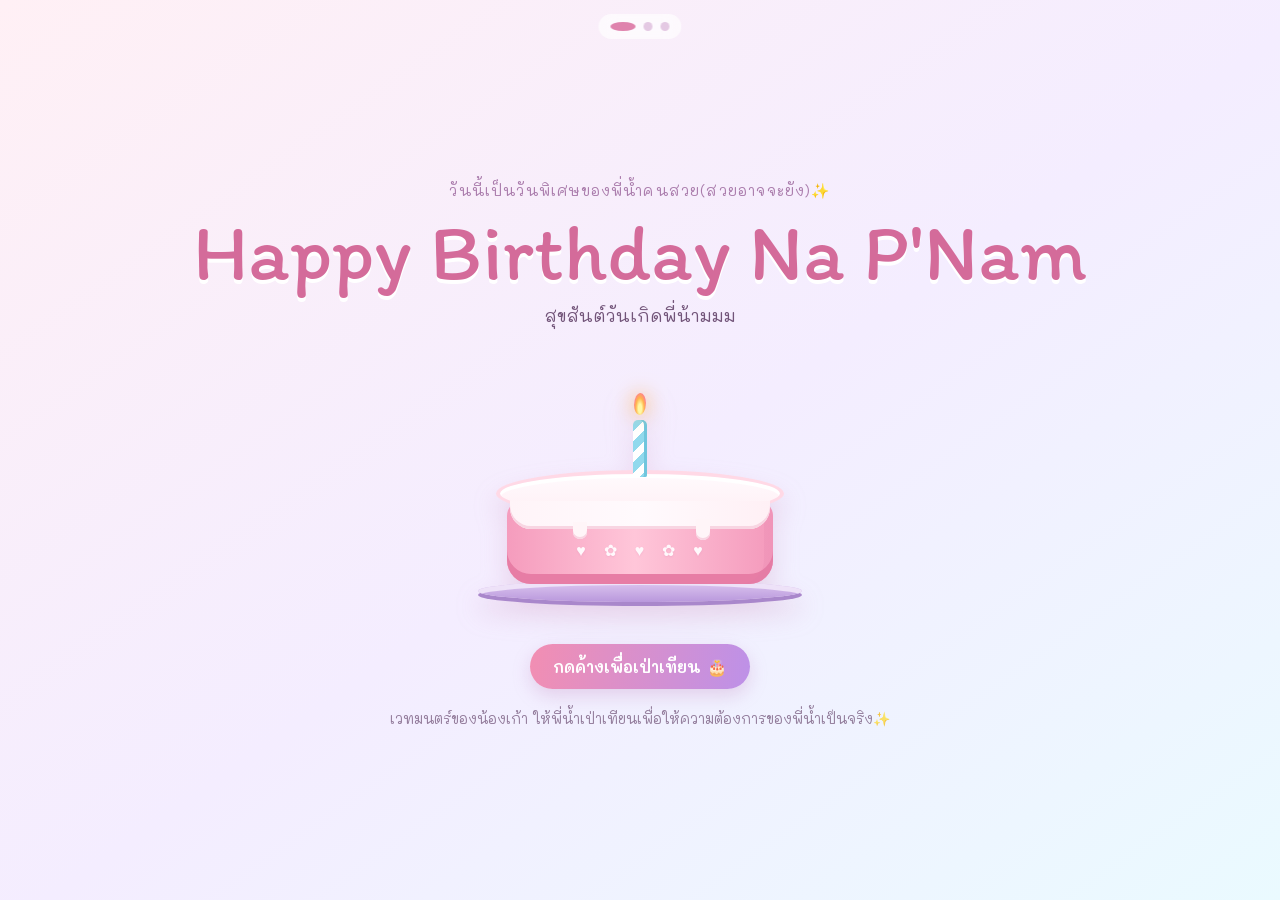
==== index.html @ 10e863b1 "Update versioning across HTML files for consistency; enhance CSS animations for envelope effect" ====
<!DOCTYPE html><html lang="th"><head><meta charset="UTF-8"><meta name="viewport" content="width=device-width, initial-scale=1"><meta name="theme-color" content="#ffe8f1"><title>สุขสันต์วันเกิดพี่น้ำ🐷</title><link rel="icon" type="image/png" href="favicon.png"><link rel="preconnect" href="https://fonts.googleapis.com"><link rel="preconnect" href="https://fonts.gstatic.com" crossorigin><link href="https://fonts.googleapis.com/css2?family=Itim&family=Mali:wght@400;500;600&display=swap" rel="stylesheet"><link rel="stylesheet" href="style.css?v=17"></head><body><div class="sky" id="sky" aria-hidden="true"></div><canvas id="confetti" aria-hidden="true"></canvas><nav class="progress" aria-label="ความคืบหน้า"><a class="dot active" href="index.html" aria-label="ไปฉากที่ 1"></a><a class="dot " href="gifts.html" aria-label="ไปฉากที่ 2"></a><a class="dot " href="letter.html" aria-label="ไปฉากที่ 3"></a></nav><main><section class="scene" id="scene1">
      <div class="scene-inner">
        <p class="eyebrow">วันนี้เป็นวันพิเศษของพี่น้ำคนสวย(สวยอาจจะยัง)✨</p>
        <h1 id="birthday-title" aria-label="Happy Birthday พี่น้ำ"></h1>
        <p class="sub">สุขสันต์วันเกิดพี่น้ามมม</p>
        <div class="cake-wrap" aria-label="เค้กวันเกิดมีเทียนหนึ่งเล่ม" role="img">
          <div class="cake-plate"></div><div class="cake-bottom"></div><div class="cake-top"></div><div class="icing"></div>
          <div class="candle" id="candle"><span class="flame"></span><span class="smoke"></span></div>
        </div>
        <div class="actions"><button class="btn" id="blowBtn" aria-label="กดค้างเพื่อเป่าเทียน">กดค้างเพื่อเป่าเทียน 🎂</button></div><p class="footer-note">เวทมนตร์ของน้องเก้า ให้พี่น้ำเป่าเทียนเพื่อให้ความต้องการของพี่น้ำเป็นจริง✨</p><div class="page-nav"><a class="btn hidden" id="toGifts" href="gifts.html">ไปดูของขวัญของน้องเก้าที่ให้พี่น้ำ🎁</a></div>
      </div>
    </section></main><script src="app.js?v=15" defer></script></body></html>
---- style.css ----
:root{--pink:#ff8eb5;--deep:#bb68b4;--purple:#a78bfa;--blue:#8dd7ef;--ink:#725479;--cream:#fffaf5}
    *{box-sizing:border-box}
    html{scroll-behavior:smooth}
    body{margin:0;color:var(--ink);font-family:'Mali',sans-serif;background:linear-gradient(145deg,#fff0f5,#f4edff 52%,#eafaff);overflow-x:hidden}
    button{font:inherit;color:inherit;cursor:pointer}
    .sky{position:fixed;inset:0;overflow:hidden;pointer-events:none;z-index:0}
    .balloon{position:absolute;bottom:-130px;width:42px;height:54px;border-radius:50% 50% 46% 46%;opacity:.43;animation:rise linear infinite;filter:saturate(.9)}
    .balloon:before{content:'';position:absolute;left:18px;bottom:-35px;width:1px;height:37px;background:#bd9bb8}
    .balloon:after{content:'';position:absolute;left:17px;bottom:-3px;border:4px solid transparent;border-top-color:inherit}
    @keyframes rise{to{transform:translateY(-120vh) translateX(25px) rotate(9deg)}}
    .scene{position:relative;z-index:1;min-height:100svh;padding:42px 18px 78px;display:grid;place-items:center;scroll-margin-top:0}
    .scene-inner{width:min(100%,900px);text-align:center}
    .eyebrow{font-size:.92rem;letter-spacing:.08em;color:#aa7cac;margin:0 0 8px}
    h1,h2,p{margin-top:0}
    h1{font:clamp(2.6rem,8vw,5rem) 'Itim',cursive;color:#d46b9a;margin:0 0 8px;text-shadow:0 4px 0 #fff;line-height:1.1}
    h2{font:clamp(2rem,6vw,3rem) 'Itim',cursive;color:#c36ca2;margin:0 0 10px}
    .sub{font-size:1.08rem;margin:0 auto 24px}
    .letter-pop{display:inline-block;opacity:0;transform:translateY(20px) scale(.8);animation:pop .55s cubic-bezier(.2,.8,.3,1.4) forwards}
    @keyframes pop{to{opacity:1;transform:translateY(0) scale(1)}}
    .cake-wrap{position:relative;width:min(84vw,360px);height:270px;margin:10px auto 24px;filter:drop-shadow(0 14px 12px #cc8bb344)}
    .cake-plate{position:absolute;bottom:18px;left:4%;width:92%;height:24px;background:#c8a7e6;border-radius:50%;box-shadow:inset 0 5px #e5d4f5}
    .cake-bottom{position:absolute;bottom:36px;left:13%;width:74%;height:90px;border-radius:18px 18px 28px 28px;background:linear-gradient(90deg,#f9a9c8,#ffcfdd 48%,#f89abd);border-bottom:12px solid #e980ab}
    .cake-bottom:before{content:'♥  ✿  ♥  ✿  ♥';position:absolute;inset:37px 0 auto;color:#fff8fc;font-size:20px;letter-spacing:8px}
    .cake-top{position:absolute;bottom:116px;left:10%;width:80%;height:53px;border-radius:50%;background:#fff2f6;border:5px solid #ffd9e6;z-index:1}
    .icing{position:absolute;bottom:91px;left:15%;width:70%;height:33px;background:#fff2f6;border-radius:0 0 24px 24px;z-index:2}
    .icing:before,.icing:after{content:'';position:absolute;top:13px;width:17px;height:22px;background:#fff2f6;border-radius:0 0 12px 12px}
    .icing:before{left:24%}.icing:after{right:21%;height:30px;top:9px}
    .candle{position:absolute;z-index:3;bottom:160px;left:calc(50% - 8px);width:16px;height:66px;border-radius:6px 6px 2px 2px;background:repeating-linear-gradient(135deg,#91d9ed 0 8px,#fff 8px 15px);box-shadow:inset -3px 0 #70c6dd}
    .flame{position:absolute;left:1px;top:-29px;width:14px;height:24px;background:radial-gradient(ellipse at 50% 70%,#fff8a4 0 20%,#ffb64d 48%,#ff7995 80%);border-radius:55% 45% 55% 45%;transform-origin:50% 100%;animation:flicker .7s ease-in-out infinite alternate;box-shadow:0 0 20px #ffbd67}
    @keyframes flicker{to{transform:rotate(8deg) scale(.88);border-radius:45% 55% 45% 60%}}
    .candle.out .flame{display:none}
    .smoke{display:none;position:absolute;left:4px;top:-38px;width:12px;height:22px;border:2px solid #c5b8cf;border-bottom:0;border-left-color:transparent;border-radius:50%;animation:smoke 1.2s ease-out infinite;opacity:0}
    .candle.out .smoke{display:block}
    @keyframes smoke{20%{opacity:.7}to{transform:translate(10px,-28px) scale(1.7);opacity:0}}
    .actions{display:flex;justify-content:center;gap:12px;flex-wrap:wrap}
    .btn{display:inline-block;text-decoration:none;border:0;border-radius:999px;padding:12px 23px;background:linear-gradient(100deg,#f28eb2,#bd91e8);color:white;font-weight:600;box-shadow:0 7px 18px #bc79b344;transition:transform .2s,box-shadow .2s}
    .btn:hover{transform:translateY(-3px);box-shadow:0 10px 22px #bc79b355}.btn:active{transform:scale(.97)}
    .btn.secondary{background:#fff;color:#b76caa;border:2px solid #f3c5dd;box-shadow:none}
    .hidden{display:none!important}
    .progress{position:fixed;z-index:5;top:14px;left:50%;transform:translateX(-50%);display:flex;gap:8px;padding:8px 12px;border-radius:99px;background:#ffffffa6;backdrop-filter:blur(8px)}
    .dot{width:9px;height:9px;border-radius:50%;background:#e4c9e3;transition:.3s}.dot.active{width:25px;background:#df83ad}
    .gift-row{display:flex;justify-content:center;align-items:flex-start;gap:clamp(10px,3vw,26px);margin:32px auto 28px}
    .gift{position:relative;width:clamp(88px,24vw,150px);height:145px;border:0;background:transparent;perspective:500px;transition:transform .2s;filter:drop-shadow(0 9px 8px #aa72a733)}
    .gift:hover{transform:translateY(-6px)}
    .gift-box{position:absolute;bottom:5px;left:4%;width:92%;height:94px;border-radius:8px 8px 13px 13px;background:var(--gift,#f6a2c1);box-shadow:inset -8px 0 #0000000b}
    .gift-box:before{content:'';position:absolute;left:42%;top:0;width:16%;height:100%;background:#fff6d7aa}
    .gift-lid{position:absolute;z-index:2;bottom:88px;left:0;width:100%;height:28px;border-radius:7px;background:var(--lid,#ec82ab);transition:transform .6s cubic-bezier(.2,.8,.2,1);transform-origin:12% 100%}
    .bow{position:absolute;z-index:3;bottom:108px;left:50%;transform:translateX(-50%);font-size:28px;animation:bob 1.8s ease-in-out infinite}
    @keyframes bob{50%{transform:translate(-50%,-5px) rotate(5deg)}}
    .gift:nth-child(2){--gift:#b9a3ef;--lid:#a58ae2}.gift:nth-child(3){--gift:#91d5e9;--lid:#71c5df}
    .gift.opened .gift-lid{transform:translate(-14px,-48px) rotate(-24deg)}
    .gift.opened .bow{opacity:0;animation:none}
    .gift.shake{animation:shake .45s ease-in-out}
    @keyframes shake{25%{transform:rotate(-8deg)}50%{transform:rotate(8deg)}75%{transform:rotate(-5deg)}}
.wish{position:relative;isolation:isolate;overflow:hidden;max-width:660px;margin:-4px auto 0;padding:20px 28px 22px;border:1px solid transparent;border-radius:23px;background:linear-gradient(145deg,#fffdfdf2,#fff8fcf2) padding-box,linear-gradient(120deg,#ffc0d8,#d0b1f3 48%,#a9e3ee 78%,#ffbfd9) border-box;box-shadow:0 12px 30px #bd86b82b,inset 0 1px #fff;opacity:0;transform:translateY(10px) scale(.94);transition:opacity .65s ease,transform .65s cubic-bezier(.2,.8,.2,1);font-size:1.05rem}
.wish:before,.wish:after{position:absolute;z-index:-1;pointer-events:none;font-family:'Itim',cursive;line-height:1}
.wish:before{content:'✧';right:15px;top:7px;font-size:28px;color:#b899e8;opacity:.72}
.wish:after{content:'♡';left:13px;bottom:3px;font-size:27px;color:#ee9fc4;opacity:.65}
    .wish.show{opacity:1;transform:translateY(0) scale(1)}
.wish-label{display:inline-flex;align-items:center;gap:7px;margin:0 auto 9px;padding:4px 13px;border:1px solid #f3d6e7;border-radius:999px;background:linear-gradient(110deg,#fff0f6,#f5f0ff);color:#a577b0;font-size:.82rem;font-weight:600;letter-spacing:.03em}
.wish-message{margin:0 auto;color:#725479;font-size:clamp(1rem,2.8vw,1.13rem);line-height:1.85;font-weight:500;text-wrap:pretty}
    .wish-spark{position:absolute;pointer-events:none;animation:burst 1s ease-out forwards;font-size:20px}
    @keyframes burst{to{transform:translate(var(--x),var(--y)) scale(.2) rotate(150deg);opacity:0}}
    .envelope-area{height:340px;position:relative;margin:8px auto 18px;width:min(90vw,420px);perspective:900px}
    .envelope{position:absolute;left:5%;bottom:28px;width:90%;height:210px;border-radius:8px 8px 18px 18px;background:#f7b3d0;box-shadow:0 15px 25px #bb7aaa33;cursor:pointer}
    .env-back{position:absolute;inset:0;border-radius:inherit;background:#f4a4c5}
    .paper{position:absolute;z-index:2;left:8%;bottom:15px;width:84%;height:235px;padding:23px 18px 16px;background:#fffdf8;border-radius:8px;box-shadow:0 3px 10px #96699a22;transition:transform 1s cubic-bezier(.2,.8,.2,1),height 1s;overflow:auto;text-align:left}
    .paper.open{height:300px;transform:translateY(-90px)}
    .paper-label{text-align:center;font:1.2rem 'Itim',cursive;color:#d87ca6;margin-bottom:10px}
    #typed{font-size:clamp(.85rem,3.1vw,1rem);line-height:1.85;white-space:pre-line;min-height:116px}
    .signature{text-align:right;color:#c4689b;font:1.35rem 'Itim',cursive;opacity:0;transition:opacity .7s;margin:5px 4px 0}
    .signature.show{opacity:1}
    .env-front{position:absolute;z-index:3;inset:0;background:#f8c2d8;clip-path:polygon(0 0,50% 58%,100% 0,100% 100%,0 100%);border-radius:8px 8px 18px 18px}
    .env-flap{position:absolute;z-index:4;top:0;left:0;width:100%;height:58%;background:#eb94ba;clip-path:polygon(0 0,100% 0,50% 100%);transform-origin:top;transition:transform .8s;backface-visibility:hidden}
    .seal{position:absolute;z-index:5;left:calc(50% - 25px);top:47%;width:50px;height:50px;display:grid;place-items:center;background:#d875a4;color:#fff;border-radius:50%;font-size:25px;box-shadow:0 4px 8px #934c7933;transition:opacity .3s}
    .envelope.open .env-flap{transform:rotateX(180deg);z-index:1}.envelope.open .seal{opacity:0}.envelope.open .paper{transform:translateY(-90px);height:300px}
    .float-heart{position:fixed;z-index:4;bottom:-30px;pointer-events:none;animation:heartfloat 4.5s ease-out forwards}
    @keyframes heartfloat{to{transform:translateY(-110vh) rotate(20deg);opacity:0}}
    #confetti{position:fixed;inset:0;width:100%;height:100%;pointer-events:none;z-index:8}
.sparkle{position:fixed;z-index:9;pointer-events:none;font-size:16px;animation:sparkleout .75s ease-out forwards}
@keyframes sparkleout{to{transform:translateY(-24px) scale(.2) rotate(80deg);opacity:0}}
.click-heart{position:fixed;z-index:19;pointer-events:none;left:var(--click-x);top:var(--click-y);font-size:var(--heart-size);line-height:1;filter:drop-shadow(0 2px 3px #c36ca255);animation:heart-burst .95s cubic-bezier(.16,.75,.35,1) forwards;will-change:transform,opacity}
@keyframes heart-burst{0%{opacity:0;transform:translate(-50%,-50%) scale(.15) rotate(0)}18%{opacity:1;transform:translate(-50%,-50%) scale(1.2) rotate(-8deg)}100%{opacity:0;transform:translate(calc(-50% + var(--heart-x)),calc(-50% + var(--heart-y))) scale(.55) rotate(var(--heart-rotate))}}
    .footer-note{font-size:.88rem;opacity:.75;margin-top:20px}
    @media(max-width:520px){.scene{padding:56px 16px 50px}.cake-wrap{height:240px;transform:scale(.9);margin:0 auto 12px}.gift{height:128px}.gift-box{height:82px}.gift-lid{bottom:77px}.bow{bottom:96px}.envelope-area{height:320px}.paper.open,.envelope.open .paper{height:275px;transform:translateY(-75px)}.env-front{clip-path:polygon(0 0,50% 53%,100% 0,100% 100%,0 100%)}.seal{top:43%}}
    @media(prefers-reduced-motion:reduce){*,*:before,*:after{scroll-behavior:auto!important;animation-duration:.01ms!important;animation-iteration-count:1!important;transition-duration:.01ms!important}}
  
/* หน้าทีละฉาก */ body{min-height:100svh;overflow:hidden}.scene{min-height:100svh;height:100svh;overflow:hidden;padding:48px 18px 24px}.page-nav{display:flex;justify-content:center;gap:12px;margin-top:14px}.page-nav a{text-decoration:none}.progress a{text-decoration:none;display:block}@media(max-height:720px){.scene{padding-top:42px;padding-bottom:8px}.cake-wrap{height:220px;transform:scale(.78);margin:-5px auto 0}.gift-row{margin:18px auto}.envelope-area{height:280px;transform:scale(.88);margin:-5px auto}.paper.open,.envelope.open .paper{height:245px;transform:translateY(-65px)}}

/* เค้กชั้นเดียวทรงนุ่ม ให้ครีมรับกับขอบเค้กและคงพาเลตต์เดิม */
.cake-wrap{filter:drop-shadow(0 13px 12px #cc8bb344)}
.cake-plate{left:5%;width:90%;height:22px;bottom:18px;background:linear-gradient(180deg,#dfc9f1,#b998dc);box-shadow:inset 0 5px #eee2f8,0 4px 0 #a987cb}
.cake-bottom{left:13%;width:74%;height:84px;bottom:36px;border:0;border-radius:16px 16px 24px 24px;background:linear-gradient(90deg,#f59cbd 0%,#ffc6d9 48%,#f49abc 100%);box-shadow:inset -9px 0 #dc79a32b,inset 0 -10px #e77da5}
.cake-bottom:before{content:'♥　✿　♥　✿　♥';position:absolute;inset:39px 0 auto;text-align:center;color:#fff9fc;font-size:16px;letter-spacing:1px;text-shadow:0 1px 2px #d879a933}
.cake-bottom:after{content:'';position:absolute;left:8%;right:8%;top:9px;height:7px;border-radius:50%;background:#ffdce8a8}
.cake-top{z-index:1;left:10%;width:80%;height:47px;bottom:103px;border:4px solid #ffd9e6;background:linear-gradient(180deg,#fffafd,#fff0f5);box-shadow:inset 0 4px #fff}
.icing{z-index:2;left:14%;width:72%;height:28px;bottom:91px;border-radius:0 0 21px 21px;background:linear-gradient(90deg,#fff4f8,#fffafd 50%,#fff0f5);box-shadow:inset 0 -3px #f8d5e2}
.icing:before,.icing:after{top:auto;bottom:-10px;width:14px;height:17px;background:#fff5f8;border-radius:0 0 10px 10px;box-shadow:inset 0 -2px #f8d5e2}
.icing:before{left:24%}.icing:after{right:23%;height:21px;bottom:-11px}
.candle{z-index:3;bottom:143px;height:57px;width:14px;left:calc(50% - 7px);border-radius:5px 5px 2px 2px;background:repeating-linear-gradient(135deg,#91d9ed 0 8px,#fff 8px 15px);box-shadow:inset -3px 0 #70c6dd}
.flame{left:1px;top:-27px;width:12px;height:22px}
@media(max-width:520px){.cake-bottom{height:80px}.cake-top{bottom:100px}.icing{bottom:88px}.candle{bottom:140px}}

/* เปลี่ยนหน้าด้วยการเลื่อนและจางอย่างนุ่มนวล */
.scene{animation:scene-enter .7s cubic-bezier(.2,.75,.25,1) both}
body.page-leaving .scene{animation:scene-leave .42s ease-in both}
body:after{content:"";position:fixed;inset:0;z-index:20;pointer-events:none;opacity:0;background:linear-gradient(145deg,#fff0f5,#f4edff 52%,#eafaff);transition:opacity .44s ease}
body.page-leaving:after{opacity:1}
@keyframes scene-enter{from{opacity:0;transform:translateY(18px) scale(.985);filter:blur(3px)}to{opacity:1;transform:translateY(0) scale(1);filter:blur(0)}}
@keyframes scene-leave{to{opacity:0;transform:translateY(-12px) scale(.99);filter:blur(2px)}}
@media(prefers-reduced-motion:reduce){.scene,body.page-leaving .scene{animation:none}}
/* ผู้ใช้ต้องการเอฟเฟกต์เปลี่ยนหน้า ให้การตั้งค่าลดการเคลื่อนไหวไม่ตัดเอฟเฟกต์นี้ */
@media(prefers-reduced-motion:reduce){
  .scene{animation:scene-enter .7s cubic-bezier(.2,.75,.25,1) both!important;animation-duration:.7s!important;animation-iteration-count:1!important}
  body.page-leaving .scene{animation:scene-leave .42s ease-in both!important;animation-duration:.42s!important;animation-iteration-count:1!important}
  body:after{transition:opacity .44s ease!important}
  .click-heart{animation-duration:.95s!important;animation-iteration-count:1!important}
}

/* ปุ่มเป่าเทียนมีจังหวะชวนกด แล้วส่งต่อเอฟเฟกต์หลังเป่า */
#blowBtn{position:relative;isolation:isolate;animation:blow-glow 2.2s ease-in-out infinite}
#blowBtn:after{content:"";position:absolute;z-index:-1;inset:-6px;border:2px solid #f4a3c7;border-radius:inherit;opacity:0;animation:blow-ring 2.2s ease-out infinite;pointer-events:none}
#blowBtn:hover{transform:translateY(-4px) scale(1.05);animation-play-state:paused}
#blowBtn:active{transform:scale(.96)}
#blowBtn.holding{animation:none;filter:saturate(1.15);box-shadow:0 0 24px #c990f0aa,0 0 38px #f39bc766}
#blowBtn.blowing{animation:magic-release 1.2s cubic-bezier(.2,.75,.25,1) forwards;pointer-events:none}
#blowBtn.hold-reset{animation:hold-reset .22s ease-out}
#blowBtn.blowing:after{animation:none;opacity:0}
#blowBtn:disabled{cursor:default}
#toGifts.next-arrive{animation:next-reveal .55s cubic-bezier(.2,.8,.25,1) both}
.candle.out .flame{display:block;animation:flame-extinguish .42s ease-out forwards}
.magic-layer{position:absolute;z-index:4;inset:-18px -12px;overflow:visible;border-radius:inherit;pointer-events:none}
.magic-layer:before{content:"";position:absolute;inset:-7px;border:2px solid #fff7ff;border-radius:inherit;box-shadow:0 0 15px #eab4f5;opacity:.5;animation:magic-halo .85s ease-in-out infinite alternate}
.magic-layer:after{content:"";position:absolute;inset:0;border-radius:inherit;background:linear-gradient(120deg,#ffe2f4ed,#f0c2f5ed 48%,#c4b4ffed 75%,#a7e8f3ed);clip-path:inset(calc(100% - var(--magic-progress,0%)) 0 0);transition:filter .2s;filter:drop-shadow(0 0 10px #e9a2f4)}
.magic-orb{position:absolute;z-index:1;width:9px;height:9px;left:var(--orb-x);top:var(--orb-y);border-radius:50%;background:#fff9ff;box-shadow:0 0 10px 3px #f5d8ff;animation:orb-drift 1.2s ease-in-out infinite alternate}
.magic-spark{position:absolute;z-index:3;left:var(--spark-x);bottom:var(--spark-y);font-size:var(--spark-size);line-height:1;filter:drop-shadow(0 0 5px #fff);animation:spark-rise var(--spark-time) cubic-bezier(.2,.65,.3,1) forwards}
@keyframes blow-glow{0%,100%{box-shadow:0 7px 18px #bc79b344}50%{box-shadow:0 8px 26px #ed89b977}}
@keyframes blow-ring{0%{transform:scale(.9);opacity:.65}75%,100%{transform:scale(1.16);opacity:0}}
@keyframes hold-reset{50%{transform:scale(.96)}100%{transform:scale(1)}}
@keyframes magic-release{0%{transform:scale(1);filter:none}24%{transform:scale(1.04);filter:brightness(1.35)}62%{transform:translateY(-14px) scale(1.12);opacity:.9;filter:brightness(1.5) drop-shadow(0 0 18px #e8a2f5)}100%{transform:translateY(-32px) scale(.72);opacity:0;filter:blur(8px)}}
@keyframes magic-halo{to{opacity:1;transform:scale(1.1)}}
@keyframes orb-drift{to{transform:translateY(-10px) scale(.7);opacity:.55}}
@keyframes spark-rise{0%{opacity:0;transform:translate(0,8px) scale(.3) rotate(0)}18%{opacity:1}100%{opacity:0;transform:translate(var(--spark-dx),var(--spark-dy)) scale(.4) rotate(var(--spark-rotate))}}
@keyframes flame-extinguish{0%{opacity:1;transform:scale(1) rotate(0)}35%{opacity:1;transform:scale(1.2,.65) rotate(-10deg)}100%{opacity:0;transform:translateY(-9px) scale(.1) rotate(18deg)}}
@keyframes next-reveal{from{opacity:0;transform:translateY(16px) scale(.94)}to{opacity:1;transform:translateY(0) scale(1)}}
@media(prefers-reduced-motion:reduce){#blowBtn{animation-duration:2.2s!important;animation-iteration-count:1!important}#blowBtn:after{animation-duration:2.2s!important;animation-iteration-count:1!important}#blowBtn.blowing{animation-duration:1.2s!important;animation-iteration-count:1!important}.magic-orb{animation-duration:1s!important;animation-iteration-count:infinite!important}.magic-spark{animation-duration:.85s!important;animation-iteration-count:1!important}.magic-layer:before{animation-duration:.85s!important;animation-iteration-count:infinite!important}.candle.out .flame{animation-duration:.42s!important;animation-iteration-count:1!important}#toGifts.next-arrive{animation-duration:.55s!important;animation-iteration-count:1!important}}

/* ขยับกล่องต่อเนื่องเฉพาะตอนชี้เมาส์ */
.gift{touch-action:manipulation}
.gift:not(.opened):hover{animation:gift-hover 1.15s ease-in-out infinite;filter:drop-shadow(0 13px 12px #bd81bf44)}
.gift:not(.opened).shake{animation:shake .45s ease-in-out}
@keyframes gift-hover{0%,100%{transform:translateY(-3px) rotate(-1deg)}50%{transform:translateY(-12px) rotate(1.5deg)}}
@media(prefers-reduced-motion:reduce){.gift:not(.opened):hover{animation-duration:1.15s!important;animation-iteration-count:infinite!important}}
/* เปิดกล่องและเผยคำอวยพรเป็นจังหวะต่อเนื่อง */
.gift:not(.opened).opening{animation:gift-open-lift .46s cubic-bezier(.2,.8,.25,1) both;z-index:4;filter:drop-shadow(0 14px 13px #bd81bf66)}
.gift:not(.opened).opening .gift-lid{animation:gift-lid-open .62s cubic-bezier(.18,.85,.28,1) .04s both}
.gift:not(.opened).opening .bow{animation:gift-bow-pop .48s cubic-bezier(.2,.8,.25,1) both}
.gift.opened{transform:translateY(-3px) scale(1.035)}
.gift.opened .gift-lid{transition:transform .25s ease-out}
.gift.opened .gift-box{animation:gift-box-settle .38s ease-out}
.wish.show{transition-delay:.04s}
@keyframes gift-open-lift{0%{transform:translateY(0) scale(1)}36%{transform:translateY(-12px) scale(1.09)}68%{transform:translateY(-8px) scale(1.06)}100%{transform:translateY(-3px) scale(1.035)}}
@keyframes gift-lid-open{0%{transform:translate(0,0) rotate(0)}42%{transform:translate(-5px,-28px) rotate(-12deg)}100%{transform:translate(-14px,-48px) rotate(-24deg)}}
@keyframes gift-bow-pop{0%{opacity:1;transform:translate(-50%,0) scale(1)}55%{opacity:1;transform:translate(-50%,-20px) scale(1.2) rotate(-12deg)}100%{opacity:0;transform:translate(-50%,-35px) scale(.8) rotate(18deg)}}
@keyframes gift-box-settle{0%{filter:brightness(1.15)}100%{filter:brightness(1)}}
@media(prefers-reduced-motion:reduce){
  .gift:not(.opened).opening{animation-duration:.46s!important;animation-iteration-count:1!important}
  .gift:not(.opened).opening .gift-lid{animation-duration:.62s!important;animation-delay:.04s!important;animation-iteration-count:1!important}
  .gift:not(.opened).opening .bow{animation-duration:.48s!important;animation-iteration-count:1!important}
  .wish{transition-duration:.65s!important}
  .wish-spark{animation-duration:1s!important;animation-iteration-count:1!important}
}

/* Keep the original envelope and paper layout; animate only the paper sliding out. */
.envelope.open .paper{--paper-slide-distance:-90px;animation:paper-slide-out 1.35s cubic-bezier(.2,.8,.25,1) .12s both}
@keyframes paper-slide-out{0%{transform:translateY(0)}18%{transform:translateY(10px)}100%{transform:translateY(var(--paper-slide-distance,-90px))}}
@media(max-width:520px){.envelope.open .paper{--paper-slide-distance:-75px}}
@media(max-height:720px){.envelope.open .paper{--paper-slide-distance:-65px}}
@media(prefers-reduced-motion:reduce){.envelope.open .paper{animation-duration:1.35s!important;animation-iteration-count:1!important}}
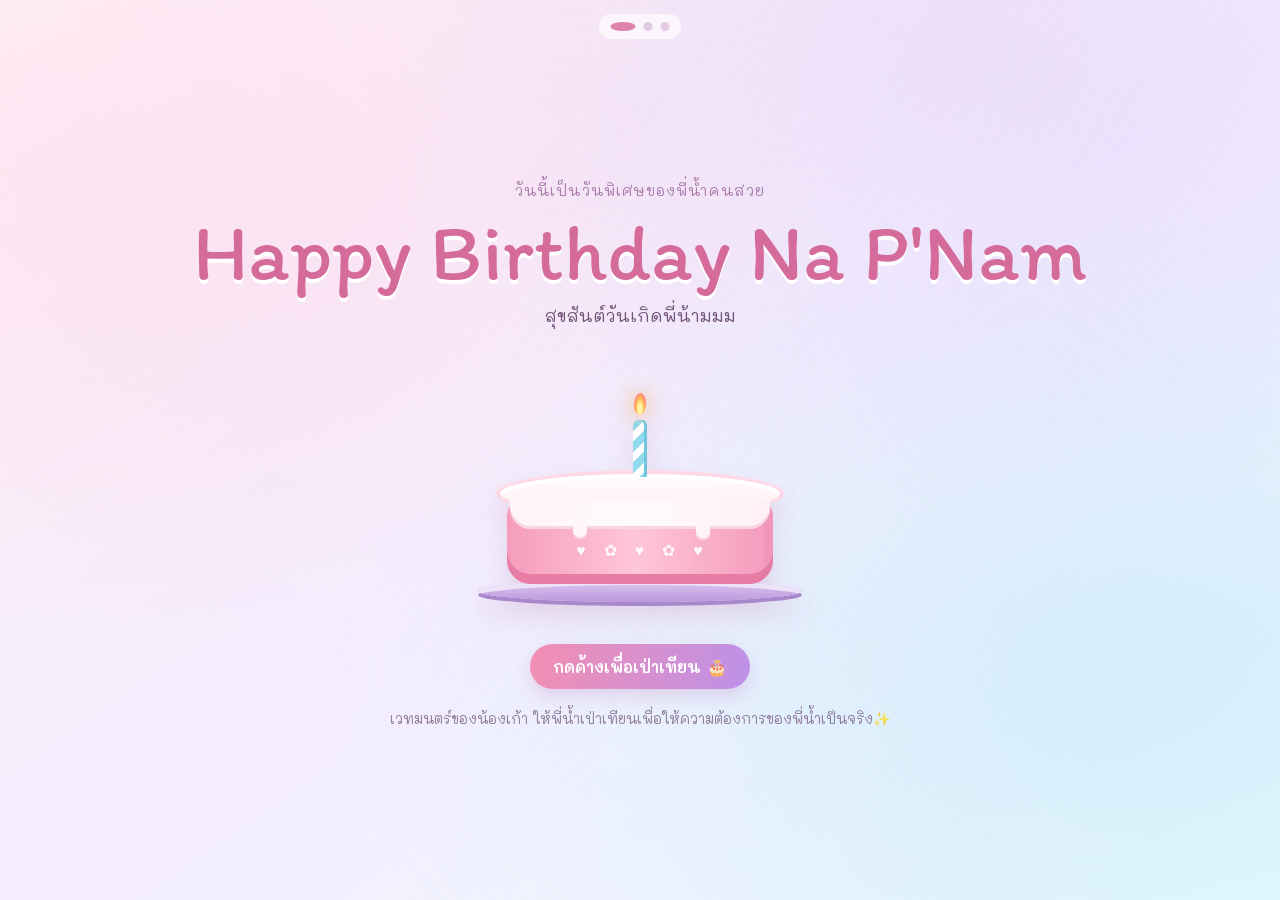
==== commit 78806bfc: "Add star animations and enhance sky effects; update versioning for consistency across HTML and CSS f" ====
--- a/index.html
+++ b/index.html
@@ -1,6 +1,6 @@
-<!DOCTYPE html><html lang="th"><head><meta charset="UTF-8"><meta name="viewport" content="width=device-width, initial-scale=1"><meta name="theme-color" content="#ffe8f1"><title>สุขสันต์วันเกิดพี่น้ำ🐷</title><link rel="icon" type="image/png" href="favicon.png"><link rel="preconnect" href="https://fonts.googleapis.com"><link rel="preconnect" href="https://fonts.gstatic.com" crossorigin><link href="https://fonts.googleapis.com/css2?family=Itim&family=Mali:wght@400;500;600&display=swap" rel="stylesheet"><link rel="stylesheet" href="style.css?v=17"></head><body><div class="sky" id="sky" aria-hidden="true"></div><canvas id="confetti" aria-hidden="true"></canvas><nav class="progress" aria-label="ความคืบหน้า"><a class="dot active" href="index.html" aria-label="ไปฉากที่ 1"></a><a class="dot " href="gifts.html" aria-label="ไปฉากที่ 2"></a><a class="dot " href="letter.html" aria-label="ไปฉากที่ 3"></a></nav><main><section class="scene" id="scene1">
+<!DOCTYPE html><html lang="th"><head><meta charset="UTF-8"><meta name="viewport" content="width=device-width, initial-scale=1"><meta name="theme-color" content="#ffe8f1"><title>สุขสันต์วันเกิดพี่น้ำ🐷</title><link rel="icon" type="image/png" href="favicon.png"><link rel="preconnect" href="https://fonts.googleapis.com"><link rel="preconnect" href="https://fonts.gstatic.com" crossorigin><link href="https://fonts.googleapis.com/css2?family=Itim&family=Mali:wght@400;500;600&display=swap" rel="stylesheet"><link rel="stylesheet" href="style.css?v=23"></head><body><div class="sky" id="sky" aria-hidden="true"></div><canvas id="confetti" aria-hidden="true"></canvas><nav class="progress" aria-label="ความคืบหน้า"><a class="dot active" href="index.html" aria-label="ไปฉากที่ 1"></a><a class="dot " href="gifts.html" aria-label="ไปฉากที่ 2"></a><a class="dot " href="letter.html" aria-label="ไปฉากที่ 3"></a></nav><main><section class="scene" id="scene1">
       <div class="scene-inner">
-        <p class="eyebrow">วันนี้เป็นวันพิเศษของพี่น้ำคนสวย(สวยอาจจะยัง)✨</p>
+        <p class="eyebrow">วันนี้เป็นวันพิเศษของพี่น้ำคนสวย</p>
         <h1 id="birthday-title" aria-label="Happy Birthday พี่น้ำ"></h1>
         <p class="sub">สุขสันต์วันเกิดพี่น้ามมม</p>
         <div class="cake-wrap" aria-label="เค้กวันเกิดมีเทียนหนึ่งเล่ม" role="img">
@@ -9,4 +9,4 @@
         </div>
         <div class="actions"><button class="btn" id="blowBtn" aria-label="กดค้างเพื่อเป่าเทียน">กดค้างเพื่อเป่าเทียน 🎂</button></div><p class="footer-note">เวทมนตร์ของน้องเก้า ให้พี่น้ำเป่าเทียนเพื่อให้ความต้องการของพี่น้ำเป็นจริง✨</p><div class="page-nav"><a class="btn hidden" id="toGifts" href="gifts.html">ไปดูของขวัญของน้องเก้าที่ให้พี่น้ำ🎁</a></div>
       </div>
-    </section></main><script src="app.js?v=15" defer></script></body></html>
+    </section></main><script src="app.js?v=19" defer></script></body></html>
--- a/style.css
+++ b/style.css
@@ -5,10 +5,16 @@
     body{margin:0;color:var(--ink);font-family:'Mali',sans-serif;background:linear-gradient(145deg,#fff0f5,#f4edff 52%,#eafaff);overflow-x:hidden}
     button{font:inherit;color:inherit;cursor:pointer}
     .sky{position:fixed;inset:0;overflow:hidden;pointer-events:none;z-index:0}
+    .sky:before{content:'';position:absolute;inset:-18%;background:radial-gradient(ellipse at 18% 28%,#ffbddb55 0,transparent 38%),radial-gradient(ellipse at 78% 68%,#9edff155 0,transparent 40%),radial-gradient(ellipse at 70% 18%,#c4a5f044 0,transparent 34%);filter:blur(28px);animation:aurora-drift 20s ease-in-out infinite alternate}
+    .sky:after{content:'';position:absolute;inset:0;background:linear-gradient(120deg,#fff8 0%,transparent 30%,#fff4 58%,transparent 80%);opacity:.45;animation:sky-sheen 12s ease-in-out infinite alternate}
     .balloon{position:absolute;bottom:-130px;width:42px;height:54px;border-radius:50% 50% 46% 46%;opacity:.43;animation:rise linear infinite;filter:saturate(.9)}
     .balloon:before{content:'';position:absolute;left:18px;bottom:-35px;width:1px;height:37px;background:#bd9bb8}
     .balloon:after{content:'';position:absolute;left:17px;bottom:-3px;border:4px solid transparent;border-top-color:inherit}
     @keyframes rise{to{transform:translateY(-120vh) translateX(25px) rotate(9deg)}}
+    .bg-star{position:absolute;z-index:1;left:var(--star-x);top:var(--star-y);color:var(--star-color);font:var(--star-size) 'Itim',cursive;line-height:1;text-shadow:0 0 10px #fff;opacity:0;animation:star-drift var(--star-duration) ease-in-out var(--star-delay) infinite alternate;will-change:transform,opacity}
+    @keyframes aurora-drift{0%{transform:translate(-2%,1%) scale(.96)}100%{transform:translate(3%,-2%) scale(1.08)}}
+    @keyframes sky-sheen{0%{opacity:.18;transform:translateX(-3%)}100%{opacity:.5;transform:translateX(3%)}}
+    @keyframes star-drift{0%{opacity:.3;transform:translate3d(0,5px,0) scale(.7) rotate(-12deg)}45%{opacity:.95}100%{opacity:.42;transform:translate3d(6px,-12px,0) scale(1.12) rotate(12deg)}}
     .scene{position:relative;z-index:1;min-height:100svh;padding:42px 18px 78px;display:grid;place-items:center;scroll-margin-top:0}
     .scene-inner{width:min(100%,900px);text-align:center}
     .eyebrow{font-size:.92rem;letter-spacing:.08em;color:#aa7cac;margin:0 0 8px}
@@ -152,6 +158,11 @@
 .gift:not(.opened).shake{animation:shake .45s ease-in-out}
 @keyframes gift-hover{0%,100%{transform:translateY(-3px) rotate(-1deg)}50%{transform:translateY(-12px) rotate(1.5deg)}}
 @media(prefers-reduced-motion:reduce){.gift:not(.opened):hover{animation-duration:1.15s!important;animation-iteration-count:infinite!important}}
+@media(prefers-reduced-motion:reduce){
+  .sky:before{animation:aurora-drift 20s ease-in-out infinite alternate!important}
+  .sky:after{animation:sky-sheen 12s ease-in-out infinite alternate!important}
+  .bg-star{animation-duration:var(--star-duration)!important;animation-iteration-count:infinite!important}
+}
 /* เปิดกล่องและเผยคำอวยพรเป็นจังหวะต่อเนื่อง */
 .gift:not(.opened).opening{animation:gift-open-lift .46s cubic-bezier(.2,.8,.25,1) both;z-index:4;filter:drop-shadow(0 14px 13px #bd81bf66)}
 .gift:not(.opened).opening .gift-lid{animation:gift-lid-open .62s cubic-bezier(.18,.85,.28,1) .04s both}
@@ -178,3 +189,25 @@
 @media(max-width:520px){.envelope.open .paper{--paper-slide-distance:-75px}}
 @media(max-height:720px){.envelope.open .paper{--paper-slide-distance:-65px}}
 @media(prefers-reduced-motion:reduce){.envelope.open .paper{animation-duration:1.35s!important;animation-iteration-count:1!important}}
+.envelope.open .paper{cursor:default}
+.envelope.open .paper.ready-to-expand{cursor:zoom-in}
+.letter-modal{position:fixed;width:min(760px,calc(100vw - 28px));max-width:760px;max-height:88svh;margin:auto;padding:55px 20px 20px;border:1px solid transparent;border-radius:27px;background:linear-gradient(135deg,#fff4f9,#f4efff 55%,#f0fbff) padding-box,linear-gradient(135deg,#ffc1d8,#c8a9f0 48%,#9cdeed 78%,#ffc1d8) border-box;box-shadow:0 28px 90px #63427166,0 0 35px #efc5ed55;overflow:visible}
+.letter-modal:before{content:"";position:absolute;inset:6px;border:1px solid #ffffffb8;border-radius:21px;pointer-events:none}
+.letter-modal::backdrop{background:#4c35657a;backdrop-filter:blur(5px)}
+.letter-modal[open]{animation:modal-appear .28s cubic-bezier(.2,.8,.25,1) both}
+.modal-heading{position:absolute;top:13px;left:50%;transform:translateX(-50%);display:flex;align-items:center;gap:10px;white-space:nowrap;color:#a875b2;font:1.05rem 'Itim',cursive;letter-spacing:.04em}
+.modal-heading span:first-child,.modal-heading span:last-child{color:#d88fb6;font-size:1.15rem;animation:heading-sparkle 1.6s ease-in-out infinite alternate}
+.modal-heading span:last-child{animation-delay:.8s}
+.letter-modal .paper.modal-paper{position:relative;left:auto;bottom:auto;z-index:auto;width:100%;height:auto;min-height:250px;max-height:calc(88svh - 100px);padding:clamp(26px,5vw,48px);overflow-y:auto;border:1px solid #f2dce9;border-radius:18px;background:linear-gradient(145deg,#fffefc,#fffaf6);box-shadow:0 12px 28px #96699a20,inset 0 0 0 5px #fff9;transform:none!important;animation:none!important;transition:none;text-align:left;cursor:auto}
+.letter-modal .paper.modal-paper:before,.letter-modal .paper.modal-paper:after{position:absolute;pointer-events:none;color:#e5a4c3;font:1.3rem 'Itim',cursive;opacity:.7}
+.letter-modal .paper.modal-paper:before{content:"♡";top:12px;right:17px}
+.letter-modal .paper.modal-paper:after{content:"✧";bottom:10px;left:16px;color:#b69adf}
+.letter-modal .paper-label{font-size:clamp(1.3rem,4vw,1.75rem);margin-bottom:22px;color:#cb78a4}
+.letter-modal .typed-copy{font-size:clamp(1.02rem,3vw,1.18rem);line-height:2.05;min-height:0;color:#68516f}
+.letter-modal .signature{font-size:1.55rem;margin:22px 4px 0;color:#bf6d9f}
+.modal-close{position:absolute;z-index:1;top:11px;right:13px;width:35px;height:35px;display:grid;place-items:center;border:1px solid #efcfe3;border-radius:50%;background:linear-gradient(135deg,#fff,#fff0f7);color:#a36eaa;font:1.5rem/1 'Mali',sans-serif;cursor:pointer;box-shadow:0 3px 10px #aa75a522;transition:transform .2s,background .2s,box-shadow .2s}
+.modal-close:hover{transform:rotate(90deg) scale(1.08);background:#fff3f8;box-shadow:0 5px 14px #aa75a544}
+@keyframes modal-appear{from{opacity:0;transform:translateY(14px) scale(.97)}to{opacity:1;transform:translateY(0) scale(1)}}
+@keyframes heading-sparkle{from{opacity:.5;transform:scale(.8)}to{opacity:1;transform:scale(1.15)}}
+@media(max-width:520px){.letter-modal{padding:48px 11px 11px;border-radius:22px}.letter-modal .paper.modal-paper{padding:28px 20px;max-height:calc(88svh - 88px)}}
+@media(prefers-reduced-motion:reduce){.letter-modal[open]{animation-duration:.28s!important;animation-iteration-count:1!important}}
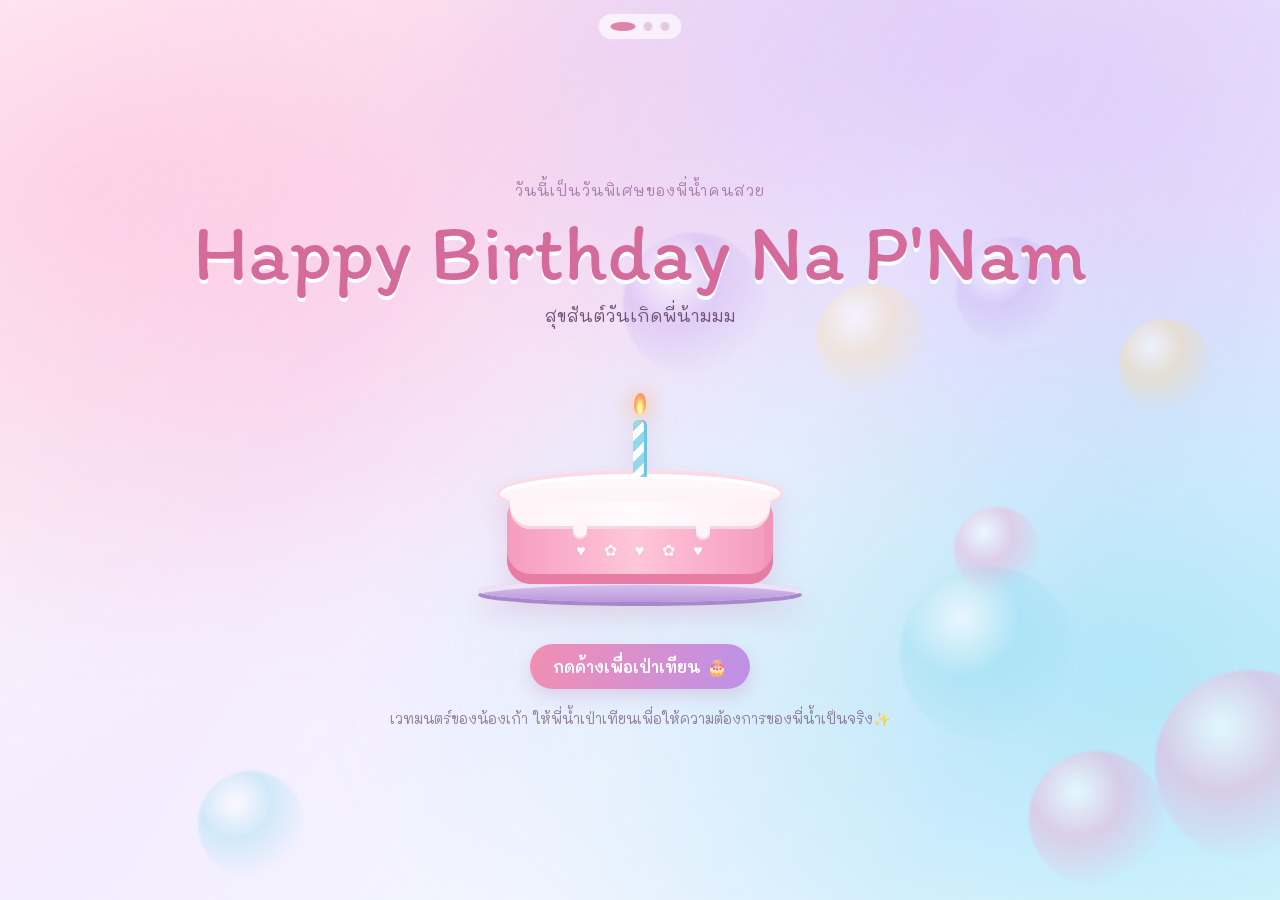
==== commit 44c1d72c: "Enhance sky effects with ambient orbs and improved star animations; update versioning for consistenc" ====
--- a/index.html
+++ b/index.html
@@ -1,4 +1,4 @@
-<!DOCTYPE html><html lang="th"><head><meta charset="UTF-8"><meta name="viewport" content="width=device-width, initial-scale=1"><meta name="theme-color" content="#ffe8f1"><title>สุขสันต์วันเกิดพี่น้ำ🐷</title><link rel="icon" type="image/png" href="favicon.png"><link rel="preconnect" href="https://fonts.googleapis.com"><link rel="preconnect" href="https://fonts.gstatic.com" crossorigin><link href="https://fonts.googleapis.com/css2?family=Itim&family=Mali:wght@400;500;600&display=swap" rel="stylesheet"><link rel="stylesheet" href="style.css?v=23"></head><body><div class="sky" id="sky" aria-hidden="true"></div><canvas id="confetti" aria-hidden="true"></canvas><nav class="progress" aria-label="ความคืบหน้า"><a class="dot active" href="index.html" aria-label="ไปฉากที่ 1"></a><a class="dot " href="gifts.html" aria-label="ไปฉากที่ 2"></a><a class="dot " href="letter.html" aria-label="ไปฉากที่ 3"></a></nav><main><section class="scene" id="scene1">
+<!DOCTYPE html><html lang="th"><head><meta charset="UTF-8"><meta name="viewport" content="width=device-width, initial-scale=1"><meta name="theme-color" content="#ffe8f1"><title>สุขสันต์วันเกิดพี่น้ำ🐷</title><link rel="icon" type="image/png" href="favicon.png"><link rel="preconnect" href="https://fonts.googleapis.com"><link rel="preconnect" href="https://fonts.gstatic.com" crossorigin><link href="https://fonts.googleapis.com/css2?family=Itim&family=Mali:wght@400;500;600&display=swap" rel="stylesheet"><link rel="stylesheet" href="style.css?v=25"></head><body><div class="sky" id="sky" aria-hidden="true"></div><canvas id="confetti" aria-hidden="true"></canvas><nav class="progress" aria-label="ความคืบหน้า"><a class="dot active" href="index.html" aria-label="ไปฉากที่ 1"></a><a class="dot " href="gifts.html" aria-label="ไปฉากที่ 2"></a><a class="dot " href="letter.html" aria-label="ไปฉากที่ 3"></a></nav><main><section class="scene" id="scene1">
       <div class="scene-inner">
         <p class="eyebrow">วันนี้เป็นวันพิเศษของพี่น้ำคนสวย</p>
         <h1 id="birthday-title" aria-label="Happy Birthday พี่น้ำ"></h1>
@@ -9,4 +9,4 @@
         </div>
         <div class="actions"><button class="btn" id="blowBtn" aria-label="กดค้างเพื่อเป่าเทียน">กดค้างเพื่อเป่าเทียน 🎂</button></div><p class="footer-note">เวทมนตร์ของน้องเก้า ให้พี่น้ำเป่าเทียนเพื่อให้ความต้องการของพี่น้ำเป็นจริง✨</p><div class="page-nav"><a class="btn hidden" id="toGifts" href="gifts.html">ไปดูของขวัญของน้องเก้าที่ให้พี่น้ำ🎁</a></div>
       </div>
-    </section></main><script src="app.js?v=19" defer></script></body></html>
+    </section></main><script src="app.js?v=21" defer></script></body></html>
--- a/style.css
+++ b/style.css
@@ -5,13 +5,15 @@
     body{margin:0;color:var(--ink);font-family:'Mali',sans-serif;background:linear-gradient(145deg,#fff0f5,#f4edff 52%,#eafaff);overflow-x:hidden}
     button{font:inherit;color:inherit;cursor:pointer}
     .sky{position:fixed;inset:0;overflow:hidden;pointer-events:none;z-index:0}
-    .sky:before{content:'';position:absolute;inset:-18%;background:radial-gradient(ellipse at 18% 28%,#ffbddb55 0,transparent 38%),radial-gradient(ellipse at 78% 68%,#9edff155 0,transparent 40%),radial-gradient(ellipse at 70% 18%,#c4a5f044 0,transparent 34%);filter:blur(28px);animation:aurora-drift 20s ease-in-out infinite alternate}
-    .sky:after{content:'';position:absolute;inset:0;background:linear-gradient(120deg,#fff8 0%,transparent 30%,#fff4 58%,transparent 80%);opacity:.45;animation:sky-sheen 12s ease-in-out infinite alternate}
-    .balloon{position:absolute;bottom:-130px;width:42px;height:54px;border-radius:50% 50% 46% 46%;opacity:.43;animation:rise linear infinite;filter:saturate(.9)}
+    .sky:before{content:'';position:absolute;inset:-18%;background:radial-gradient(ellipse at 18% 28%,#ff9acb88 0,transparent 38%),radial-gradient(ellipse at 78% 68%,#79d8f388 0,transparent 40%),radial-gradient(ellipse at 70% 18%,#ae83f377 0,transparent 34%);filter:blur(38px);animation:aurora-drift 13s ease-in-out infinite alternate}
+    .sky:after{content:'';position:absolute;inset:0;background:linear-gradient(120deg,#fff9 0%,transparent 30%,#fff7 58%,transparent 80%);opacity:.6;animation:sky-sheen 9s ease-in-out infinite alternate}
+    .ambient-orb{position:absolute;z-index:0;left:var(--orb-x);top:var(--orb-y);width:var(--orb-size);aspect-ratio:1;border-radius:50%;background:radial-gradient(circle at 35% 30%,#ffffffdd 0 3%,var(--orb-color) 35%,transparent 75%);filter:blur(1px);opacity:.62;animation:orb-float var(--orb-duration) ease-in-out var(--orb-delay) infinite alternate;will-change:transform}
+    @keyframes orb-float{from{transform:translate3d(-10px,12px,0) scale(.78)}to{transform:translate3d(14px,-18px,0) scale(1.16)}}
+    .balloon{position:absolute;bottom:-130px;width:42px;height:54px;border-radius:50% 50% 46% 46%;opacity:.62;animation:rise linear infinite;filter:saturate(1.05)}
     .balloon:before{content:'';position:absolute;left:18px;bottom:-35px;width:1px;height:37px;background:#bd9bb8}
     .balloon:after{content:'';position:absolute;left:17px;bottom:-3px;border:4px solid transparent;border-top-color:inherit}
     @keyframes rise{to{transform:translateY(-120vh) translateX(25px) rotate(9deg)}}
-    .bg-star{position:absolute;z-index:1;left:var(--star-x);top:var(--star-y);color:var(--star-color);font:var(--star-size) 'Itim',cursive;line-height:1;text-shadow:0 0 10px #fff;opacity:0;animation:star-drift var(--star-duration) ease-in-out var(--star-delay) infinite alternate;will-change:transform,opacity}
+    .bg-star{position:absolute;z-index:1;left:var(--star-x);top:var(--star-y);color:var(--star-color);font:var(--star-size) 'Itim',cursive;line-height:1;text-shadow:0 0 12px #fff,0 0 22px currentColor;opacity:0;animation:star-drift var(--star-duration) ease-in-out var(--star-delay) infinite alternate;will-change:transform,opacity}
     @keyframes aurora-drift{0%{transform:translate(-2%,1%) scale(.96)}100%{transform:translate(3%,-2%) scale(1.08)}}
     @keyframes sky-sheen{0%{opacity:.18;transform:translateX(-3%)}100%{opacity:.5;transform:translateX(3%)}}
     @keyframes star-drift{0%{opacity:.3;transform:translate3d(0,5px,0) scale(.7) rotate(-12deg)}45%{opacity:.95}100%{opacity:.42;transform:translate3d(6px,-12px,0) scale(1.12) rotate(12deg)}}
@@ -161,6 +163,8 @@
 @media(prefers-reduced-motion:reduce){
   .sky:before{animation:aurora-drift 20s ease-in-out infinite alternate!important}
   .sky:after{animation:sky-sheen 12s ease-in-out infinite alternate!important}
+  .ambient-orb{animation-duration:12s!important;animation-iteration-count:infinite!important}
+  .balloon{animation-duration:24s!important;animation-iteration-count:infinite!important}
   .bg-star{animation-duration:var(--star-duration)!important;animation-iteration-count:infinite!important}
 }
 /* เปิดกล่องและเผยคำอวยพรเป็นจังหวะต่อเนื่อง */
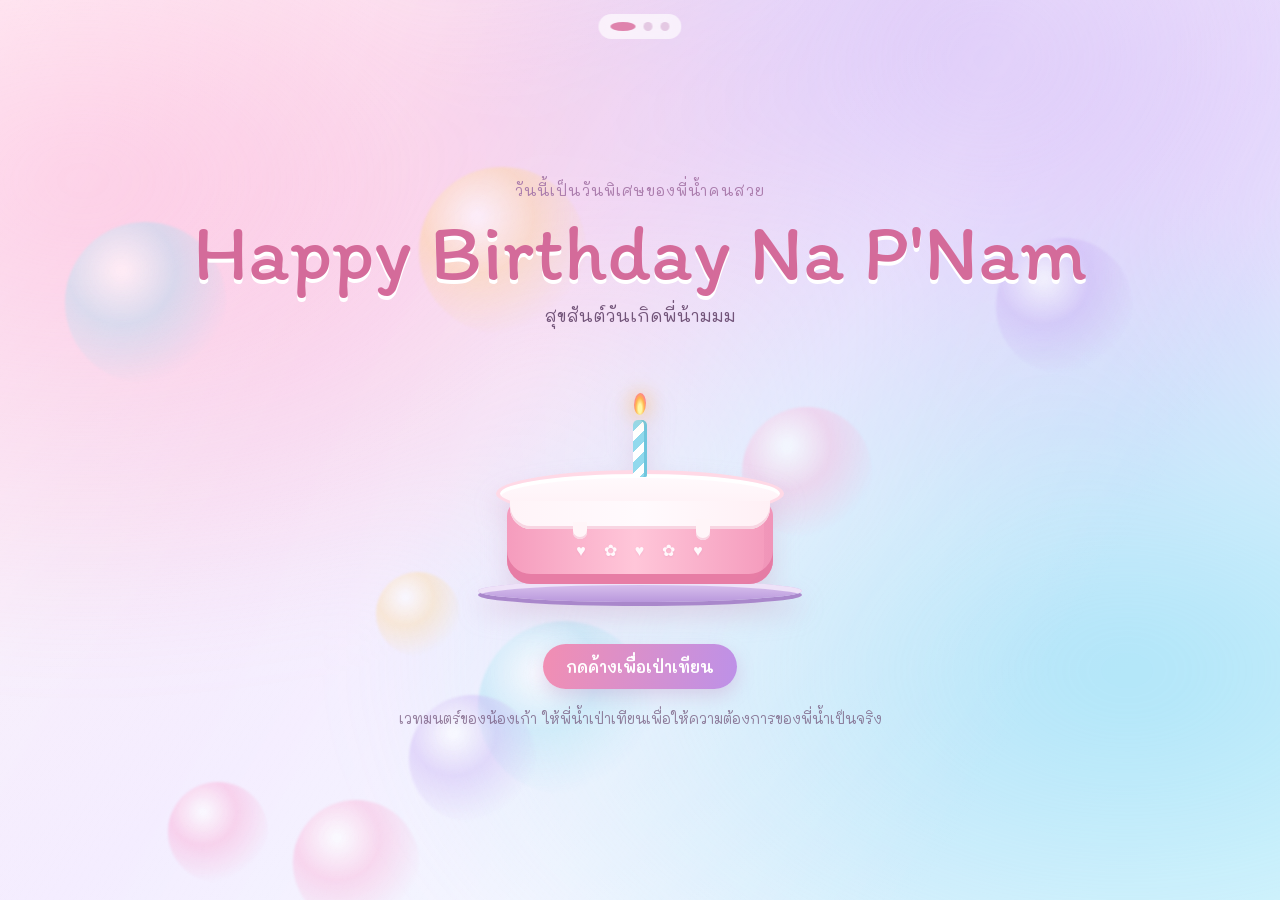
==== commit a7a48868: "Update titles and footer notes for consistency; enhance responsive layouts in CSS" ====
--- a/index.html
+++ b/index.html
@@ -1,4 +1,4 @@
-<!DOCTYPE html><html lang="th"><head><meta charset="UTF-8"><meta name="viewport" content="width=device-width, initial-scale=1"><meta name="theme-color" content="#ffe8f1"><title>สุขสันต์วันเกิดพี่น้ำ🐷</title><link rel="icon" type="image/png" href="favicon.png"><link rel="preconnect" href="https://fonts.googleapis.com"><link rel="preconnect" href="https://fonts.gstatic.com" crossorigin><link href="https://fonts.googleapis.com/css2?family=Itim&family=Mali:wght@400;500;600&display=swap" rel="stylesheet"><link rel="stylesheet" href="style.css?v=25"></head><body><div class="sky" id="sky" aria-hidden="true"></div><canvas id="confetti" aria-hidden="true"></canvas><nav class="progress" aria-label="ความคืบหน้า"><a class="dot active" href="index.html" aria-label="ไปฉากที่ 1"></a><a class="dot " href="gifts.html" aria-label="ไปฉากที่ 2"></a><a class="dot " href="letter.html" aria-label="ไปฉากที่ 3"></a></nav><main><section class="scene" id="scene1">
+<!DOCTYPE html><html lang="th"><head><meta charset="UTF-8"><meta name="viewport" content="width=device-width, initial-scale=1"><meta name="theme-color" content="#ffe8f1"><title>HBD P'Nam🐷</title><link rel="icon" type="image/png" href="favicon.png"><link rel="preconnect" href="https://fonts.googleapis.com"><link rel="preconnect" href="https://fonts.gstatic.com" crossorigin><link href="https://fonts.googleapis.com/css2?family=Itim&family=Mali:wght@400;500;600&display=swap" rel="stylesheet"><link rel="stylesheet" href="style.css?v=26"></head><body><div class="sky" id="sky" aria-hidden="true"></div><canvas id="confetti" aria-hidden="true"></canvas><nav class="progress" aria-label="ความคืบหน้า"><a class="dot active" href="index.html" aria-label="ไปฉากที่ 1"></a><a class="dot " href="gifts.html" aria-label="ไปฉากที่ 2"></a><a class="dot " href="letter.html" aria-label="ไปฉากที่ 3"></a></nav><main><section class="scene" id="scene1">
       <div class="scene-inner">
         <p class="eyebrow">วันนี้เป็นวันพิเศษของพี่น้ำคนสวย</p>
         <h1 id="birthday-title" aria-label="Happy Birthday พี่น้ำ"></h1>
@@ -7,6 +7,6 @@
           <div class="cake-plate"></div><div class="cake-bottom"></div><div class="cake-top"></div><div class="icing"></div>
           <div class="candle" id="candle"><span class="flame"></span><span class="smoke"></span></div>
         </div>
-        <div class="actions"><button class="btn" id="blowBtn" aria-label="กดค้างเพื่อเป่าเทียน">กดค้างเพื่อเป่าเทียน 🎂</button></div><p class="footer-note">เวทมนตร์ของน้องเก้า ให้พี่น้ำเป่าเทียนเพื่อให้ความต้องการของพี่น้ำเป็นจริง✨</p><div class="page-nav"><a class="btn hidden" id="toGifts" href="gifts.html">ไปดูของขวัญของน้องเก้าที่ให้พี่น้ำ🎁</a></div>
+        <div class="actions"><button class="btn" id="blowBtn" aria-label="กดค้างเพื่อเป่าเทียน">กดค้างเพื่อเป่าเทียน</button></div><p class="footer-note">เวทมนตร์ของน้องเก้า ให้พี่น้ำเป่าเทียนเพื่อให้ความต้องการของพี่น้ำเป็นจริง</p><div class="page-nav"><a class="btn hidden" id="toGifts" href="gifts.html">ไปดูของขวัญของน้องเก้าที่ให้พี่น้ำ</a></div>
       </div>
     </section></main><script src="app.js?v=21" defer></script></body></html>
--- a/style.css
+++ b/style.css
@@ -215,3 +215,37 @@
 @keyframes heading-sparkle{from{opacity:.5;transform:scale(.8)}to{opacity:1;transform:scale(1.15)}}
 @media(max-width:520px){.letter-modal{padding:48px 11px 11px;border-radius:22px}.letter-modal .paper.modal-paper{padding:28px 20px;max-height:calc(88svh - 88px)}}
 @media(prefers-reduced-motion:reduce){.letter-modal[open]{animation-duration:.28s!important;animation-iteration-count:1!important}}
+
+/* Responsive layouts: keep each scene on its own page while allowing scroll on short screens. */
+@media(max-width:760px){
+  body{overflow-x:hidden;overflow-y:auto}
+  .scene{height:auto;min-height:100svh;min-height:100dvh;overflow:visible;padding:clamp(64px,10vh,92px) clamp(14px,4vw,28px) 34px}
+  .scene-inner{width:min(100%,620px)}
+  h1{font-size:clamp(2.25rem,10vw,4.1rem)}
+  .sub{font-size:clamp(.96rem,3.8vw,1.08rem);line-height:1.7}
+  .footer-note{max-width:42rem;margin:16px auto 0;line-height:1.7}
+  .gift-row{gap:clamp(8px,3vw,20px);margin:28px auto 24px}
+  .gift{width:clamp(76px,25vw,140px)}
+  .wish{width:min(100%,660px);padding:18px clamp(18px,5vw,28px) 20px}
+  .envelope-area{width:min(100%,420px)}
+  .page-nav{flex-wrap:wrap}
+  .btn{max-width:100%;white-space:normal;line-height:1.5}
+}
+@media(max-width:380px){
+  .scene{padding-inline:12px}
+  h1{font-size:clamp(2rem,9.5vw,2.45rem)}
+  .gift-row{gap:6px}
+  .gift{width:clamp(72px,25vw,94px)}
+  .gift-box{height:76px}
+  .gift-lid{bottom:71px}
+  .bow{bottom:90px;font-size:24px}
+  .paper,.paper.open,.envelope.open .paper{padding:19px 14px}
+  #typed{font-size:.9rem;line-height:1.75}
+  .letter-modal{width:calc(100vw - 16px)}
+}
+@media(max-height:620px) and (orientation:landscape){
+  .scene{padding-top:58px;padding-bottom:22px}
+  .cake-wrap{height:205px;margin:0 auto 8px;transform:scale(.78)}
+  .gift-row{margin:12px auto}
+  .envelope-area{height:255px;margin:0 auto 8px;transform:scale(.82)}
+}
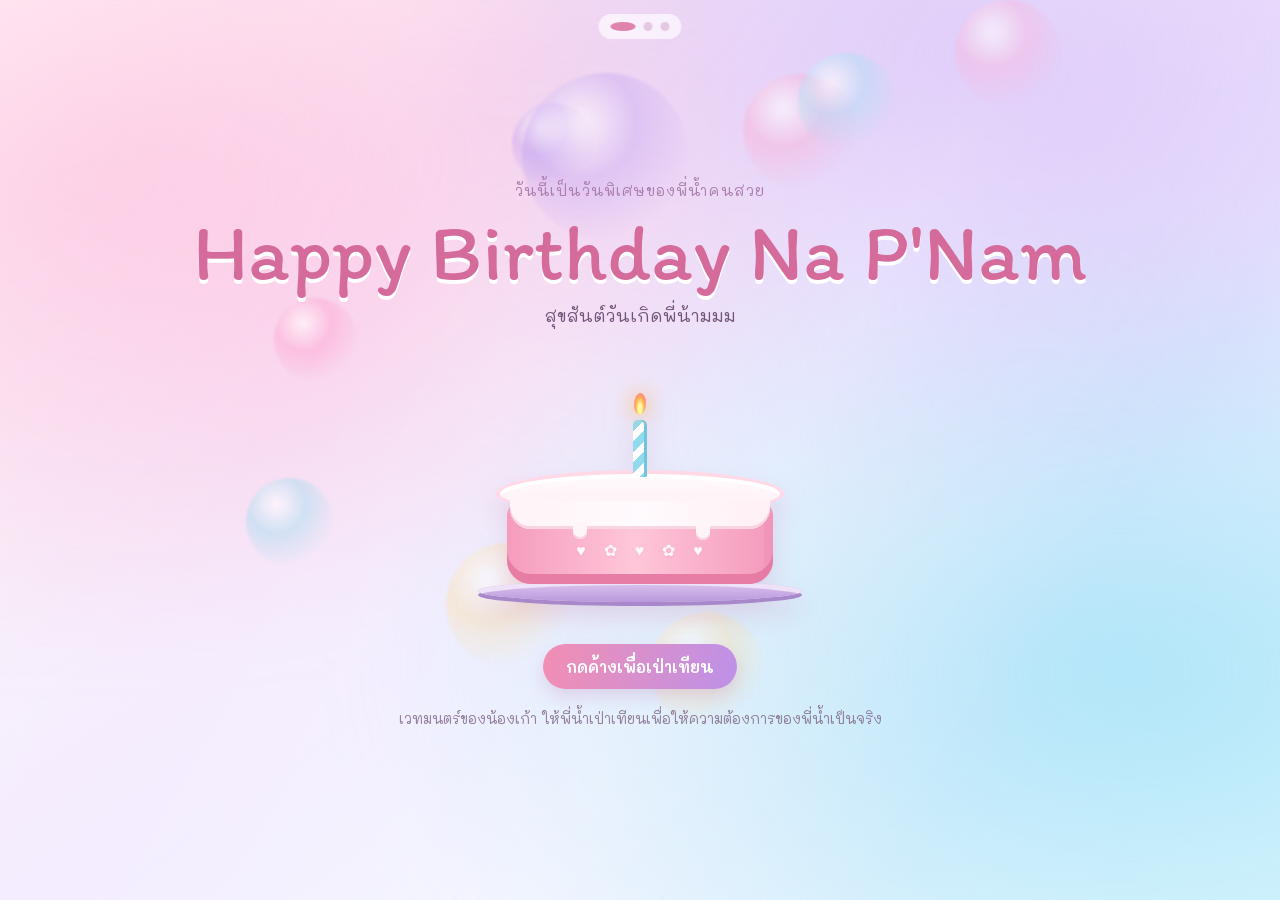
==== commit 37207a55: "Update favicon versioning across HTML files for consistency" ====
--- a/index.html
+++ b/index.html
@@ -1,4 +1,4 @@
-<!DOCTYPE html><html lang="th"><head><meta charset="UTF-8"><meta name="viewport" content="width=device-width, initial-scale=1"><meta name="theme-color" content="#ffe8f1"><title>HBD P'Nam🐷</title><link rel="icon" type="image/png" href="favicon.png"><link rel="preconnect" href="https://fonts.googleapis.com"><link rel="preconnect" href="https://fonts.gstatic.com" crossorigin><link href="https://fonts.googleapis.com/css2?family=Itim&family=Mali:wght@400;500;600&display=swap" rel="stylesheet"><link rel="stylesheet" href="style.css?v=26"></head><body><div class="sky" id="sky" aria-hidden="true"></div><canvas id="confetti" aria-hidden="true"></canvas><nav class="progress" aria-label="ความคืบหน้า"><a class="dot active" href="index.html" aria-label="ไปฉากที่ 1"></a><a class="dot " href="gifts.html" aria-label="ไปฉากที่ 2"></a><a class="dot " href="letter.html" aria-label="ไปฉากที่ 3"></a></nav><main><section class="scene" id="scene1">
+<!DOCTYPE html><html lang="th"><head><meta charset="UTF-8"><meta name="viewport" content="width=device-width, initial-scale=1"><meta name="theme-color" content="#ffe8f1"><title>HBD P'Nam🐷</title><link rel="icon" type="image/png" href="favicon.png?v=2"><link rel="preconnect" href="https://fonts.googleapis.com"><link rel="preconnect" href="https://fonts.gstatic.com" crossorigin><link href="https://fonts.googleapis.com/css2?family=Itim&family=Mali:wght@400;500;600&display=swap" rel="stylesheet"><link rel="stylesheet" href="style.css?v=26"></head><body><div class="sky" id="sky" aria-hidden="true"></div><canvas id="confetti" aria-hidden="true"></canvas><nav class="progress" aria-label="ความคืบหน้า"><a class="dot active" href="index.html" aria-label="ไปฉากที่ 1"></a><a class="dot " href="gifts.html" aria-label="ไปฉากที่ 2"></a><a class="dot " href="letter.html" aria-label="ไปฉากที่ 3"></a></nav><main><section class="scene" id="scene1">
       <div class="scene-inner">
         <p class="eyebrow">วันนี้เป็นวันพิเศษของพี่น้ำคนสวย</p>
         <h1 id="birthday-title" aria-label="Happy Birthday พี่น้ำ"></h1>
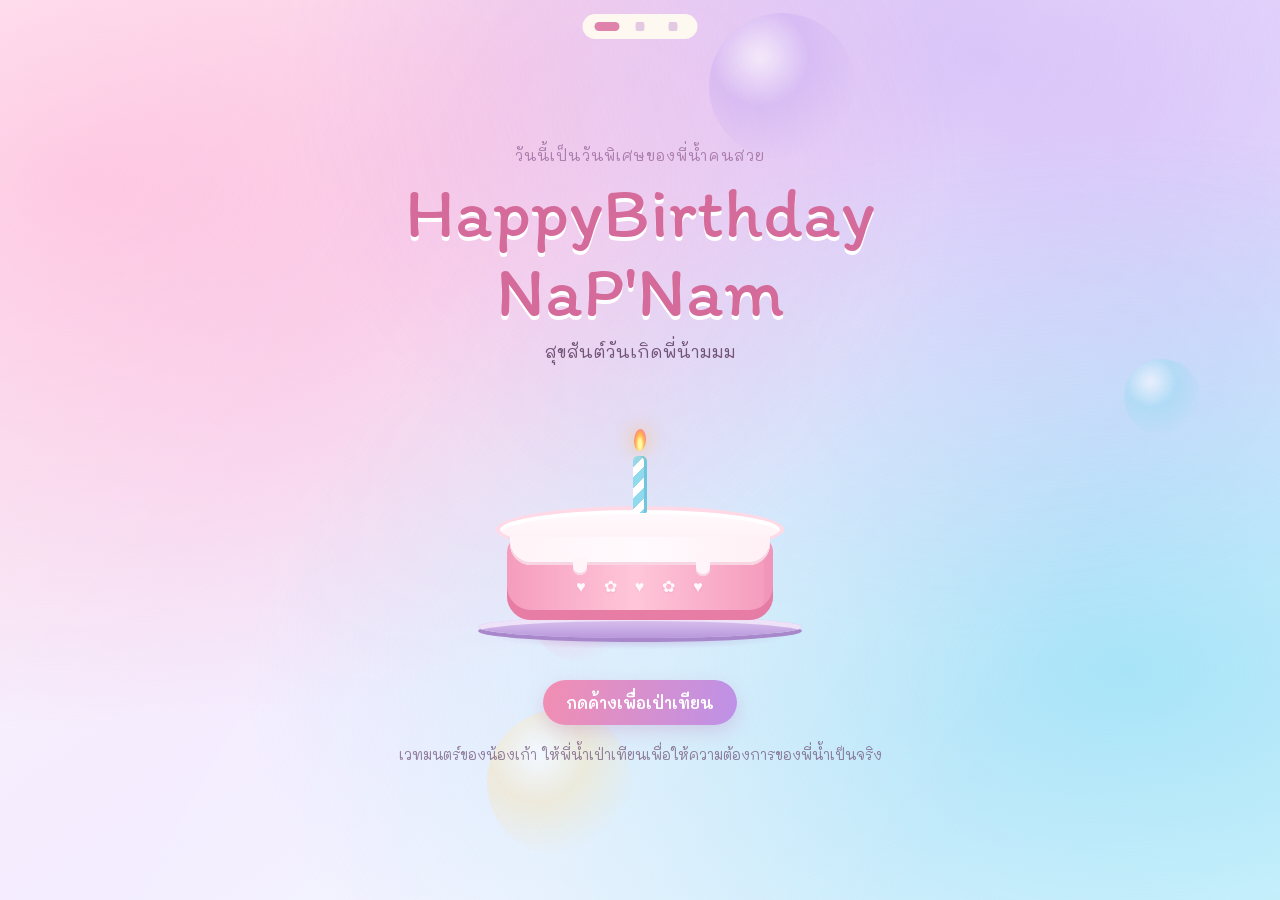
==== commit 2b346fa3: "Update HTML and CSS for improved styling and performance - Updated version numbers in index.html and" ====
--- a/index.html
+++ b/index.html
@@ -1,4 +1,4 @@
-<!DOCTYPE html><html lang="th"><head><meta charset="UTF-8"><meta name="viewport" content="width=device-width, initial-scale=1"><meta name="theme-color" content="#ffe8f1"><title>HBD P'Nam🐷</title><link rel="icon" type="image/png" href="favicon.png?v=2"><link rel="preconnect" href="https://fonts.googleapis.com"><link rel="preconnect" href="https://fonts.gstatic.com" crossorigin><link href="https://fonts.googleapis.com/css2?family=Itim&family=Mali:wght@400;500;600&display=swap" rel="stylesheet"><link rel="stylesheet" href="style.css?v=26"></head><body><div class="sky" id="sky" aria-hidden="true"></div><canvas id="confetti" aria-hidden="true"></canvas><nav class="progress" aria-label="ความคืบหน้า"><a class="dot active" href="index.html" aria-label="ไปฉากที่ 1"></a><a class="dot " href="gifts.html" aria-label="ไปฉากที่ 2"></a><a class="dot " href="letter.html" aria-label="ไปฉากที่ 3"></a></nav><main><section class="scene" id="scene1">
+<!DOCTYPE html><html lang="th"><head><meta charset="UTF-8"><meta name="viewport" content="width=device-width, initial-scale=1"><meta name="theme-color" content="#ffe8f1"><title>HBD P'Nam🐷</title><link rel="icon" type="image/png" href="favicon.png?v=2"><link rel="preconnect" href="https://fonts.googleapis.com"><link rel="preconnect" href="https://fonts.gstatic.com" crossorigin><link href="https://fonts.googleapis.com/css2?family=Itim&family=Mali:wght@400;500;600&display=swap" rel="stylesheet"><link rel="stylesheet" href="style.css?v=28"></head><body><div class="sky" id="sky" aria-hidden="true"></div><canvas id="confetti" aria-hidden="true"></canvas><nav class="progress" aria-label="ความคืบหน้า"><a class="dot active" href="index.html" aria-label="ไปฉากที่ 1"></a><a class="dot " href="gifts.html" aria-label="ไปฉากที่ 2"></a><a class="dot " href="letter.html" aria-label="ไปฉากที่ 3"></a></nav><main><section class="scene" id="scene1">
       <div class="scene-inner">
         <p class="eyebrow">วันนี้เป็นวันพิเศษของพี่น้ำคนสวย</p>
         <h1 id="birthday-title" aria-label="Happy Birthday พี่น้ำ"></h1>
@@ -9,4 +9,4 @@
         </div>
         <div class="actions"><button class="btn" id="blowBtn" aria-label="กดค้างเพื่อเป่าเทียน">กดค้างเพื่อเป่าเทียน</button></div><p class="footer-note">เวทมนตร์ของน้องเก้า ให้พี่น้ำเป่าเทียนเพื่อให้ความต้องการของพี่น้ำเป็นจริง</p><div class="page-nav"><a class="btn hidden" id="toGifts" href="gifts.html">ไปดูของขวัญของน้องเก้าที่ให้พี่น้ำ</a></div>
       </div>
-    </section></main><script src="app.js?v=21" defer></script></body></html>
+    </section></main><script src="app.js?v=23" defer></script></body></html>
--- a/style.css
+++ b/style.css
@@ -4,29 +4,32 @@
     html{scroll-behavior:smooth}
     body{margin:0;color:var(--ink);font-family:'Mali',sans-serif;background:linear-gradient(145deg,#fff0f5,#f4edff 52%,#eafaff);overflow-x:hidden}
     button{font:inherit;color:inherit;cursor:pointer}
-    .sky{position:fixed;inset:0;overflow:hidden;pointer-events:none;z-index:0}
-    .sky:before{content:'';position:absolute;inset:-18%;background:radial-gradient(ellipse at 18% 28%,#ff9acb88 0,transparent 38%),radial-gradient(ellipse at 78% 68%,#79d8f388 0,transparent 40%),radial-gradient(ellipse at 70% 18%,#ae83f377 0,transparent 34%);filter:blur(38px);animation:aurora-drift 13s ease-in-out infinite alternate}
-    .sky:after{content:'';position:absolute;inset:0;background:linear-gradient(120deg,#fff9 0%,transparent 30%,#fff7 58%,transparent 80%);opacity:.6;animation:sky-sheen 9s ease-in-out infinite alternate}
-    .ambient-orb{position:absolute;z-index:0;left:var(--orb-x);top:var(--orb-y);width:var(--orb-size);aspect-ratio:1;border-radius:50%;background:radial-gradient(circle at 35% 30%,#ffffffdd 0 3%,var(--orb-color) 35%,transparent 75%);filter:blur(1px);opacity:.62;animation:orb-float var(--orb-duration) ease-in-out var(--orb-delay) infinite alternate;will-change:transform}
+    .sky{position:fixed;inset:0;overflow:hidden;pointer-events:none;z-index:0;contain:layout paint}
+    /* พื้นหลังใช้ gradient ขอบนุ่มแทน blur และให้หยุดเมื่อซ่อนแท็บหรือเปิดจดหมาย */
+    .sky:before{content:'';position:absolute;inset:-18%;background:radial-gradient(ellipse at 18% 28%,#ff9acb99 0,transparent 44%),radial-gradient(ellipse at 78% 68%,#79d8f399 0,transparent 46%),radial-gradient(ellipse at 70% 18%,#ae83f388 0,transparent 41%);animation:aurora-drift 20s ease-in-out infinite alternate}
+    .sky:after{content:'';position:absolute;inset:0;background:linear-gradient(120deg,#fff9 0%,transparent 30%,#fff7 58%,transparent 80%);opacity:.5;animation:sky-sheen 24s ease-in-out infinite alternate}
+    body.background-paused .sky *,body.background-paused .sky:before,body.background-paused .sky:after,body.modal-open .sky *,body.modal-open .sky:before,body.modal-open .sky:after{animation-play-state:paused!important}
+    .ambient-orb{position:absolute;z-index:0;left:var(--orb-x);top:var(--orb-y);width:var(--orb-size);aspect-ratio:1;border-radius:50%;background:radial-gradient(circle at 35% 30%,#ffffffdd 0 3%,var(--orb-color) 35%,transparent 75%);opacity:.62;animation:orb-float var(--orb-duration) ease-in-out var(--orb-delay) infinite alternate;will-change:transform}
     @keyframes orb-float{from{transform:translate3d(-10px,12px,0) scale(.78)}to{transform:translate3d(14px,-18px,0) scale(1.16)}}
-    .balloon{position:absolute;bottom:-130px;width:42px;height:54px;border-radius:50% 50% 46% 46%;opacity:.62;animation:rise linear infinite;filter:saturate(1.05)}
+    .balloon{position:absolute;bottom:-130px;width:42px;height:54px;border-radius:50% 50% 46% 46%;opacity:.62;animation:rise linear infinite;will-change:transform}
     .balloon:before{content:'';position:absolute;left:18px;bottom:-35px;width:1px;height:37px;background:#bd9bb8}
     .balloon:after{content:'';position:absolute;left:17px;bottom:-3px;border:4px solid transparent;border-top-color:inherit}
     @keyframes rise{to{transform:translateY(-120vh) translateX(25px) rotate(9deg)}}
-    .bg-star{position:absolute;z-index:1;left:var(--star-x);top:var(--star-y);color:var(--star-color);font:var(--star-size) 'Itim',cursive;line-height:1;text-shadow:0 0 12px #fff,0 0 22px currentColor;opacity:0;animation:star-drift var(--star-duration) ease-in-out var(--star-delay) infinite alternate;will-change:transform,opacity}
+    .bg-star{position:absolute;z-index:1;left:var(--star-x);top:var(--star-y);color:var(--star-color);font:var(--star-size) 'Itim',cursive;line-height:1;text-shadow:0 0 8px #fff;opacity:0;animation:star-drift var(--star-duration) ease-in-out var(--star-delay) infinite alternate}
     @keyframes aurora-drift{0%{transform:translate(-2%,1%) scale(.96)}100%{transform:translate(3%,-2%) scale(1.08)}}
     @keyframes sky-sheen{0%{opacity:.18;transform:translateX(-3%)}100%{opacity:.5;transform:translateX(3%)}}
     @keyframes star-drift{0%{opacity:.3;transform:translate3d(0,5px,0) scale(.7) rotate(-12deg)}45%{opacity:.95}100%{opacity:.42;transform:translate3d(6px,-12px,0) scale(1.12) rotate(12deg)}}
-    .scene{position:relative;z-index:1;min-height:100svh;padding:42px 18px 78px;display:grid;place-items:center;scroll-margin-top:0}
+    .scene{position:relative;z-index:1;min-height:100vh;min-height:100svh;min-height:100dvh;padding:42px 18px 78px;display:grid;place-items:center;scroll-margin-top:0}
     .scene-inner{width:min(100%,900px);text-align:center}
     .eyebrow{font-size:.92rem;letter-spacing:.08em;color:#aa7cac;margin:0 0 8px}
     h1,h2,p{margin-top:0}
-    h1{font:clamp(2.6rem,8vw,5rem) 'Itim',cursive;color:#d46b9a;margin:0 0 8px;text-shadow:0 4px 0 #fff;line-height:1.1}
+    h1{font:clamp(2rem,7.5vw,4.5rem) 'Itim',cursive;color:#d46b9a;margin:0 0 8px;text-shadow:0 4px 0 #fff;line-height:1.1}
+    .title-line{display:block;white-space:nowrap}
     h2{font:clamp(2rem,6vw,3rem) 'Itim',cursive;color:#c36ca2;margin:0 0 10px}
     .sub{font-size:1.08rem;margin:0 auto 24px}
     .letter-pop{display:inline-block;opacity:0;transform:translateY(20px) scale(.8);animation:pop .55s cubic-bezier(.2,.8,.3,1.4) forwards}
     @keyframes pop{to{opacity:1;transform:translateY(0) scale(1)}}
-    .cake-wrap{position:relative;width:min(84vw,360px);height:270px;margin:10px auto 24px;filter:drop-shadow(0 14px 12px #cc8bb344)}
+    .cake-wrap{position:relative;width:min(84vw,360px);height:270px;margin:10px auto 24px}
     .cake-plate{position:absolute;bottom:18px;left:4%;width:92%;height:24px;background:#c8a7e6;border-radius:50%;box-shadow:inset 0 5px #e5d4f5}
     .cake-bottom{position:absolute;bottom:36px;left:13%;width:74%;height:90px;border-radius:18px 18px 28px 28px;background:linear-gradient(90deg,#f9a9c8,#ffcfdd 48%,#f89abd);border-bottom:12px solid #e980ab}
     .cake-bottom:before{content:'♥  ✿  ♥  ✿  ♥';position:absolute;inset:37px 0 auto;color:#fff8fc;font-size:20px;letter-spacing:8px}
@@ -36,20 +39,21 @@
     .icing:before{left:24%}.icing:after{right:21%;height:30px;top:9px}
     .candle{position:absolute;z-index:3;bottom:160px;left:calc(50% - 8px);width:16px;height:66px;border-radius:6px 6px 2px 2px;background:repeating-linear-gradient(135deg,#91d9ed 0 8px,#fff 8px 15px);box-shadow:inset -3px 0 #70c6dd}
     .flame{position:absolute;left:1px;top:-29px;width:14px;height:24px;background:radial-gradient(ellipse at 50% 70%,#fff8a4 0 20%,#ffb64d 48%,#ff7995 80%);border-radius:55% 45% 55% 45%;transform-origin:50% 100%;animation:flicker .7s ease-in-out infinite alternate;box-shadow:0 0 20px #ffbd67}
-    @keyframes flicker{to{transform:rotate(8deg) scale(.88);border-radius:45% 55% 45% 60%}}
+    @keyframes flicker{to{transform:rotate(8deg) scale(.88)}}
     .candle.out .flame{display:none}
     .smoke{display:none;position:absolute;left:4px;top:-38px;width:12px;height:22px;border:2px solid #c5b8cf;border-bottom:0;border-left-color:transparent;border-radius:50%;animation:smoke 1.2s ease-out infinite;opacity:0}
     .candle.out .smoke{display:block}
     @keyframes smoke{20%{opacity:.7}to{transform:translate(10px,-28px) scale(1.7);opacity:0}}
     .actions{display:flex;justify-content:center;gap:12px;flex-wrap:wrap}
-    .btn{display:inline-block;text-decoration:none;border:0;border-radius:999px;padding:12px 23px;background:linear-gradient(100deg,#f28eb2,#bd91e8);color:white;font-weight:600;box-shadow:0 7px 18px #bc79b344;transition:transform .2s,box-shadow .2s}
-    .btn:hover{transform:translateY(-3px);box-shadow:0 10px 22px #bc79b355}.btn:active{transform:scale(.97)}
+    .btn{display:inline-block;text-decoration:none;border:0;border-radius:999px;padding:12px 23px;background:linear-gradient(100deg,#f28eb2,#bd91e8);color:white;font-weight:600;box-shadow:0 7px 18px #bc79b344;transition:transform .2s}
+    .btn:hover{transform:translateY(-3px)}.btn:active{transform:scale(.97)}
     .btn.secondary{background:#fff;color:#b76caa;border:2px solid #f3c5dd;box-shadow:none}
     .hidden{display:none!important}
-    .progress{position:fixed;z-index:5;top:14px;left:50%;transform:translateX(-50%);display:flex;gap:8px;padding:8px 12px;border-radius:99px;background:#ffffffa6;backdrop-filter:blur(8px)}
-    .dot{width:9px;height:9px;border-radius:50%;background:#e4c9e3;transition:.3s}.dot.active{width:25px;background:#df83ad}
+    .progress{position:fixed;z-index:5;top:14px;left:50%;transform:translateX(-50%);display:flex;gap:8px;padding:8px 12px;border-radius:99px;background:#fffdf0e8}
+    .dot{width:25px;height:9px;border-radius:99px;background:#e4c9e3;transform:scaleX(.36);transform-origin:center;transition:transform .3s}.dot.active{transform:scaleX(1);background:#df83ad}
     .gift-row{display:flex;justify-content:center;align-items:flex-start;gap:clamp(10px,3vw,26px);margin:32px auto 28px}
-    .gift{position:relative;width:clamp(88px,24vw,150px);height:145px;border:0;background:transparent;perspective:500px;transition:transform .2s;filter:drop-shadow(0 9px 8px #aa72a733)}
+    .gift{position:relative;isolation:isolate;width:clamp(88px,24vw,150px);height:145px;border:0;background:transparent;perspective:500px;transition:transform .2s}
+    .gift:after{content:'';position:absolute;z-index:-1;left:13%;bottom:0;width:74%;height:16px;border-radius:50%;background:radial-gradient(ellipse,#aa72a744 0,transparent 72%);pointer-events:none}
     .gift:hover{transform:translateY(-6px)}
     .gift-box{position:absolute;bottom:5px;left:4%;width:92%;height:94px;border-radius:8px 8px 13px 13px;background:var(--gift,#f6a2c1);box-shadow:inset -8px 0 #0000000b}
     .gift-box:before{content:'';position:absolute;left:42%;top:0;width:16%;height:100%;background:#fff6d7aa}
@@ -73,7 +77,7 @@
     .envelope-area{height:340px;position:relative;margin:8px auto 18px;width:min(90vw,420px);perspective:900px}
     .envelope{position:absolute;left:5%;bottom:28px;width:90%;height:210px;border-radius:8px 8px 18px 18px;background:#f7b3d0;box-shadow:0 15px 25px #bb7aaa33;cursor:pointer}
     .env-back{position:absolute;inset:0;border-radius:inherit;background:#f4a4c5}
-    .paper{position:absolute;z-index:2;left:8%;bottom:15px;width:84%;height:235px;padding:23px 18px 16px;background:#fffdf8;border-radius:8px;box-shadow:0 3px 10px #96699a22;transition:transform 1s cubic-bezier(.2,.8,.2,1),height 1s;overflow:auto;text-align:left}
+    .paper{position:absolute;z-index:2;left:8%;bottom:15px;width:84%;height:235px;padding:23px 18px 16px;background:#fffdf8;border-radius:8px;box-shadow:0 3px 10px #96699a22;transition:transform 1s cubic-bezier(.2,.8,.2,1);overflow:auto;text-align:left}
     .paper.open{height:300px;transform:translateY(-90px)}
     .paper-label{text-align:center;font:1.2rem 'Itim',cursive;color:#d87ca6;margin-bottom:10px}
     #typed{font-size:clamp(.85rem,3.1vw,1rem);line-height:1.85;white-space:pre-line;min-height:116px}
@@ -83,21 +87,23 @@
     .env-flap{position:absolute;z-index:4;top:0;left:0;width:100%;height:58%;background:#eb94ba;clip-path:polygon(0 0,100% 0,50% 100%);transform-origin:top;transition:transform .8s;backface-visibility:hidden}
     .seal{position:absolute;z-index:5;left:calc(50% - 25px);top:47%;width:50px;height:50px;display:grid;place-items:center;background:#d875a4;color:#fff;border-radius:50%;font-size:25px;box-shadow:0 4px 8px #934c7933;transition:opacity .3s}
     .envelope.open .env-flap{transform:rotateX(180deg);z-index:1}.envelope.open .seal{opacity:0}.envelope.open .paper{transform:translateY(-90px);height:300px}
-    .float-heart{position:fixed;z-index:4;bottom:-30px;pointer-events:none;animation:heartfloat 4.5s ease-out forwards}
+.float-heart{position:fixed;z-index:4;bottom:-30px;pointer-events:none;animation:heartfloat 4.5s ease-out forwards}
     @keyframes heartfloat{to{transform:translateY(-110vh) rotate(20deg);opacity:0}}
-    #confetti{position:fixed;inset:0;width:100%;height:100%;pointer-events:none;z-index:8}
-.sparkle{position:fixed;z-index:9;pointer-events:none;font-size:16px;animation:sparkleout .75s ease-out forwards}
+#confetti{position:fixed;inset:0;width:100%;height:100%;background:transparent;pointer-events:none;z-index:0}
+.sparkle{position:fixed;z-index:9;pointer-events:none;font-size:16px;animation:none}
 @keyframes sparkleout{to{transform:translateY(-24px) scale(.2) rotate(80deg);opacity:0}}
-.click-heart{position:fixed;z-index:19;pointer-events:none;left:var(--click-x);top:var(--click-y);font-size:var(--heart-size);line-height:1;filter:drop-shadow(0 2px 3px #c36ca255);animation:heart-burst .95s cubic-bezier(.16,.75,.35,1) forwards;will-change:transform,opacity}
+.click-heart{position:fixed;z-index:19;pointer-events:none;left:var(--click-x);top:var(--click-y);font-size:var(--heart-size);line-height:1;animation:heart-burst .95s cubic-bezier(.16,.75,.35,1) forwards}
 @keyframes heart-burst{0%{opacity:0;transform:translate(-50%,-50%) scale(.15) rotate(0)}18%{opacity:1;transform:translate(-50%,-50%) scale(1.2) rotate(-8deg)}100%{opacity:0;transform:translate(calc(-50% + var(--heart-x)),calc(-50% + var(--heart-y))) scale(.55) rotate(var(--heart-rotate))}}
     .footer-note{font-size:.88rem;opacity:.75;margin-top:20px}
     @media(max-width:520px){.scene{padding:56px 16px 50px}.cake-wrap{height:240px;transform:scale(.9);margin:0 auto 12px}.gift{height:128px}.gift-box{height:82px}.gift-lid{bottom:77px}.bow{bottom:96px}.envelope-area{height:320px}.paper.open,.envelope.open .paper{height:275px;transform:translateY(-75px)}.env-front{clip-path:polygon(0 0,50% 53%,100% 0,100% 100%,0 100%)}.seal{top:43%}}
     @media(prefers-reduced-motion:reduce){*,*:before,*:after{scroll-behavior:auto!important;animation-duration:.01ms!important;animation-iteration-count:1!important;transition-duration:.01ms!important}}
   
-/* หน้าทีละฉาก */ body{min-height:100svh;overflow:hidden}.scene{min-height:100svh;height:100svh;overflow:hidden;padding:48px 18px 24px}.page-nav{display:flex;justify-content:center;gap:12px;margin-top:14px}.page-nav a{text-decoration:none}.progress a{text-decoration:none;display:block}@media(max-height:720px){.scene{padding-top:42px;padding-bottom:8px}.cake-wrap{height:220px;transform:scale(.78);margin:-5px auto 0}.gift-row{margin:18px auto}.envelope-area{height:280px;transform:scale(.88);margin:-5px auto}.paper.open,.envelope.open .paper{height:245px;transform:translateY(-65px)}}
-
+/* หน้าทีละฉาก ใช้ vh เป็น fallback ก่อน dvh สำหรับแถบเบราว์เซอร์มือถือ */ body{min-height:100vh;min-height:100svh;min-height:100dvh;overflow:hidden}.scene{min-height:100vh;min-height:100svh;min-height:100dvh;height:100vh;height:100svh;height:100dvh;overflow:hidden;padding:48px 18px 24px}.page-nav{display:flex;justify-content:center;gap:12px;margin-top:14px}.page-nav a{text-decoration:none}.progress a{text-decoration:none;display:block}@media(max-height:720px){.scene{padding-top:42px;padding-bottom:8px}.cake-wrap{height:220px;transform:scale(.78);margin:-5px auto 0}.gift-row{margin:18px auto}.envelope-area{height:280px;transform:scale(.88);margin:-5px auto}.paper.open,.envelope.open .paper{height:245px;transform:translateY(-65px)}}
+
+/* เงาใต้เค้กและกล่องใช้ radial-gradient คงที่แทน drop-shadow ที่แพงต่อการวาด */
 /* เค้กชั้นเดียวทรงนุ่ม ให้ครีมรับกับขอบเค้กและคงพาเลตต์เดิม */
-.cake-wrap{filter:drop-shadow(0 13px 12px #cc8bb344)}
+.cake-wrap{isolation:isolate}
+.cake-wrap:before{content:'';position:absolute;z-index:-1;left:10%;right:10%;bottom:7px;height:22px;border-radius:50%;background:radial-gradient(ellipse,#a67dc766 0,transparent 72%);pointer-events:none}
 .cake-plate{left:5%;width:90%;height:22px;bottom:18px;background:linear-gradient(180deg,#dfc9f1,#b998dc);box-shadow:inset 0 5px #eee2f8,0 4px 0 #a987cb}
 .cake-bottom{left:13%;width:74%;height:84px;bottom:36px;border:0;border-radius:16px 16px 24px 24px;background:linear-gradient(90deg,#f59cbd 0%,#ffc6d9 48%,#f49abc 100%);box-shadow:inset -9px 0 #dc79a32b,inset 0 -10px #e77da5}
 .cake-bottom:before{content:'♥　✿　♥　✿　♥';position:absolute;inset:39px 0 auto;text-align:center;color:#fff9fc;font-size:16px;letter-spacing:1px;text-shadow:0 1px 2px #d879a933}
@@ -111,12 +117,12 @@
 @media(max-width:520px){.cake-bottom{height:80px}.cake-top{bottom:100px}.icing{bottom:88px}.candle{bottom:140px}}
 
 /* เปลี่ยนหน้าด้วยการเลื่อนและจางอย่างนุ่มนวล */
-.scene{animation:scene-enter .7s cubic-bezier(.2,.75,.25,1) both}
+    .scene{animation:scene-enter .7s cubic-bezier(.2,.75,.25,1) both}
 body.page-leaving .scene{animation:scene-leave .42s ease-in both}
 body:after{content:"";position:fixed;inset:0;z-index:20;pointer-events:none;opacity:0;background:linear-gradient(145deg,#fff0f5,#f4edff 52%,#eafaff);transition:opacity .44s ease}
 body.page-leaving:after{opacity:1}
-@keyframes scene-enter{from{opacity:0;transform:translateY(18px) scale(.985);filter:blur(3px)}to{opacity:1;transform:translateY(0) scale(1);filter:blur(0)}}
-@keyframes scene-leave{to{opacity:0;transform:translateY(-12px) scale(.99);filter:blur(2px)}}
+@keyframes scene-enter{from{opacity:0;transform:translate3d(0,18px,0) scale(.985)}to{opacity:1;transform:translate3d(0,0,0) scale(1)}}
+@keyframes scene-leave{to{opacity:0;transform:translate3d(0,-12px,0) scale(.99)}}
 @media(prefers-reduced-motion:reduce){.scene,body.page-leaving .scene{animation:none}}
 /* ผู้ใช้ต้องการเอฟเฟกต์เปลี่ยนหน้า ให้การตั้งค่าลดการเคลื่อนไหวไม่ตัดเอฟเฟกต์นี้ */
 @media(prefers-reduced-motion:reduce){
@@ -127,11 +133,11 @@
 }
 
 /* ปุ่มเป่าเทียนมีจังหวะชวนกด แล้วส่งต่อเอฟเฟกต์หลังเป่า */
-#blowBtn{position:relative;isolation:isolate;animation:blow-glow 2.2s ease-in-out infinite}
+#blowBtn{position:relative;isolation:isolate}
 #blowBtn:after{content:"";position:absolute;z-index:-1;inset:-6px;border:2px solid #f4a3c7;border-radius:inherit;opacity:0;animation:blow-ring 2.2s ease-out infinite;pointer-events:none}
-#blowBtn:hover{transform:translateY(-4px) scale(1.05);animation-play-state:paused}
+#blowBtn:hover{transform:translateY(-4px) scale(1.05)}
 #blowBtn:active{transform:scale(.96)}
-#blowBtn.holding{animation:none;filter:saturate(1.15);box-shadow:0 0 24px #c990f0aa,0 0 38px #f39bc766}
+#blowBtn.holding{box-shadow:0 0 20px #d49ce888}
 #blowBtn.blowing{animation:magic-release 1.2s cubic-bezier(.2,.75,.25,1) forwards;pointer-events:none}
 #blowBtn.hold-reset{animation:hold-reset .22s ease-out}
 #blowBtn.blowing:after{animation:none;opacity:0}
@@ -140,13 +146,12 @@
 .candle.out .flame{display:block;animation:flame-extinguish .42s ease-out forwards}
 .magic-layer{position:absolute;z-index:4;inset:-18px -12px;overflow:visible;border-radius:inherit;pointer-events:none}
 .magic-layer:before{content:"";position:absolute;inset:-7px;border:2px solid #fff7ff;border-radius:inherit;box-shadow:0 0 15px #eab4f5;opacity:.5;animation:magic-halo .85s ease-in-out infinite alternate}
-.magic-layer:after{content:"";position:absolute;inset:0;border-radius:inherit;background:linear-gradient(120deg,#ffe2f4ed,#f0c2f5ed 48%,#c4b4ffed 75%,#a7e8f3ed);clip-path:inset(calc(100% - var(--magic-progress,0%)) 0 0);transition:filter .2s;filter:drop-shadow(0 0 10px #e9a2f4)}
+.magic-layer:after{content:"";position:absolute;inset:0;border-radius:inherit;background:linear-gradient(120deg,#ffe2f4ed,#f0c2f5ed 48%,#c4b4ffed 75%,#a7e8f3ed);transform:scaleY(var(--magic-progress,0));transform-origin:bottom}
 .magic-orb{position:absolute;z-index:1;width:9px;height:9px;left:var(--orb-x);top:var(--orb-y);border-radius:50%;background:#fff9ff;box-shadow:0 0 10px 3px #f5d8ff;animation:orb-drift 1.2s ease-in-out infinite alternate}
-.magic-spark{position:absolute;z-index:3;left:var(--spark-x);bottom:var(--spark-y);font-size:var(--spark-size);line-height:1;filter:drop-shadow(0 0 5px #fff);animation:spark-rise var(--spark-time) cubic-bezier(.2,.65,.3,1) forwards}
-@keyframes blow-glow{0%,100%{box-shadow:0 7px 18px #bc79b344}50%{box-shadow:0 8px 26px #ed89b977}}
+.magic-spark{position:absolute;z-index:3;left:var(--spark-x);bottom:var(--spark-y);font-size:var(--spark-size);line-height:1;animation:spark-rise var(--spark-time) cubic-bezier(.2,.65,.3,1) forwards}
 @keyframes blow-ring{0%{transform:scale(.9);opacity:.65}75%,100%{transform:scale(1.16);opacity:0}}
 @keyframes hold-reset{50%{transform:scale(.96)}100%{transform:scale(1)}}
-@keyframes magic-release{0%{transform:scale(1);filter:none}24%{transform:scale(1.04);filter:brightness(1.35)}62%{transform:translateY(-14px) scale(1.12);opacity:.9;filter:brightness(1.5) drop-shadow(0 0 18px #e8a2f5)}100%{transform:translateY(-32px) scale(.72);opacity:0;filter:blur(8px)}}
+@keyframes magic-release{0%{transform:scale(1);opacity:1}24%{transform:scale(1.04);opacity:1}62%{transform:translateY(-14px) scale(1.12);opacity:.9}100%{transform:translateY(-32px) scale(.72);opacity:0}}
 @keyframes magic-halo{to{opacity:1;transform:scale(1.1)}}
 @keyframes orb-drift{to{transform:translateY(-10px) scale(.7);opacity:.55}}
 @keyframes spark-rise{0%{opacity:0;transform:translate(0,8px) scale(.3) rotate(0)}18%{opacity:1}100%{opacity:0;transform:translate(var(--spark-dx),var(--spark-dy)) scale(.4) rotate(var(--spark-rotate))}}
@@ -156,7 +161,7 @@
 
 /* ขยับกล่องต่อเนื่องเฉพาะตอนชี้เมาส์ */
 .gift{touch-action:manipulation}
-.gift:not(.opened):hover{animation:gift-hover 1.15s ease-in-out infinite;filter:drop-shadow(0 13px 12px #bd81bf44)}
+.gift:not(.opened):hover{animation:gift-hover 1.15s ease-in-out infinite}
 .gift:not(.opened).shake{animation:shake .45s ease-in-out}
 @keyframes gift-hover{0%,100%{transform:translateY(-3px) rotate(-1deg)}50%{transform:translateY(-12px) rotate(1.5deg)}}
 @media(prefers-reduced-motion:reduce){.gift:not(.opened):hover{animation-duration:1.15s!important;animation-iteration-count:infinite!important}}
@@ -168,7 +173,7 @@
   .bg-star{animation-duration:var(--star-duration)!important;animation-iteration-count:infinite!important}
 }
 /* เปิดกล่องและเผยคำอวยพรเป็นจังหวะต่อเนื่อง */
-.gift:not(.opened).opening{animation:gift-open-lift .46s cubic-bezier(.2,.8,.25,1) both;z-index:4;filter:drop-shadow(0 14px 13px #bd81bf66)}
+.gift:not(.opened).opening{animation:gift-open-lift .46s cubic-bezier(.2,.8,.25,1) both;z-index:4}
 .gift:not(.opened).opening .gift-lid{animation:gift-lid-open .62s cubic-bezier(.18,.85,.28,1) .04s both}
 .gift:not(.opened).opening .bow{animation:gift-bow-pop .48s cubic-bezier(.2,.8,.25,1) both}
 .gift.opened{transform:translateY(-3px) scale(1.035)}
@@ -178,7 +183,7 @@
 @keyframes gift-open-lift{0%{transform:translateY(0) scale(1)}36%{transform:translateY(-12px) scale(1.09)}68%{transform:translateY(-8px) scale(1.06)}100%{transform:translateY(-3px) scale(1.035)}}
 @keyframes gift-lid-open{0%{transform:translate(0,0) rotate(0)}42%{transform:translate(-5px,-28px) rotate(-12deg)}100%{transform:translate(-14px,-48px) rotate(-24deg)}}
 @keyframes gift-bow-pop{0%{opacity:1;transform:translate(-50%,0) scale(1)}55%{opacity:1;transform:translate(-50%,-20px) scale(1.2) rotate(-12deg)}100%{opacity:0;transform:translate(-50%,-35px) scale(.8) rotate(18deg)}}
-@keyframes gift-box-settle{0%{filter:brightness(1.15)}100%{filter:brightness(1)}}
+@keyframes gift-box-settle{0%{transform:scale(.98);opacity:.88}100%{transform:scale(1);opacity:1}}
 @media(prefers-reduced-motion:reduce){
   .gift:not(.opened).opening{animation-duration:.46s!important;animation-iteration-count:1!important}
   .gift:not(.opened).opening .gift-lid{animation-duration:.62s!important;animation-delay:.04s!important;animation-iteration-count:1!important}
@@ -195,31 +200,31 @@
 @media(prefers-reduced-motion:reduce){.envelope.open .paper{animation-duration:1.35s!important;animation-iteration-count:1!important}}
 .envelope.open .paper{cursor:default}
 .envelope.open .paper.ready-to-expand{cursor:zoom-in}
-.letter-modal{position:fixed;width:min(760px,calc(100vw - 28px));max-width:760px;max-height:88svh;margin:auto;padding:55px 20px 20px;border:1px solid transparent;border-radius:27px;background:linear-gradient(135deg,#fff4f9,#f4efff 55%,#f0fbff) padding-box,linear-gradient(135deg,#ffc1d8,#c8a9f0 48%,#9cdeed 78%,#ffc1d8) border-box;box-shadow:0 28px 90px #63427166,0 0 35px #efc5ed55;overflow:visible}
+.letter-modal{position:fixed;width:min(760px,calc(100vw - 28px));max-width:760px;max-height:88vh;max-height:88svh;max-height:88dvh;margin:auto;padding:55px 20px 20px;border:1px solid transparent;border-radius:27px;background:linear-gradient(135deg,#fff4f9,#f4efff 55%,#f0fbff) padding-box,linear-gradient(135deg,#ffc1d8,#c8a9f0 48%,#9cdeed 78%,#ffc1d8) border-box;box-shadow:0 28px 90px #63427166,0 0 35px #efc5ed55;overflow:visible}
 .letter-modal:before{content:"";position:absolute;inset:6px;border:1px solid #ffffffb8;border-radius:21px;pointer-events:none}
-.letter-modal::backdrop{background:#4c35657a;backdrop-filter:blur(5px)}
+.letter-modal::backdrop{background:#4c35658f}
 .letter-modal[open]{animation:modal-appear .28s cubic-bezier(.2,.8,.25,1) both}
 .modal-heading{position:absolute;top:13px;left:50%;transform:translateX(-50%);display:flex;align-items:center;gap:10px;white-space:nowrap;color:#a875b2;font:1.05rem 'Itim',cursive;letter-spacing:.04em}
 .modal-heading span:first-child,.modal-heading span:last-child{color:#d88fb6;font-size:1.15rem;animation:heading-sparkle 1.6s ease-in-out infinite alternate}
 .modal-heading span:last-child{animation-delay:.8s}
-.letter-modal .paper.modal-paper{position:relative;left:auto;bottom:auto;z-index:auto;width:100%;height:auto;min-height:250px;max-height:calc(88svh - 100px);padding:clamp(26px,5vw,48px);overflow-y:auto;border:1px solid #f2dce9;border-radius:18px;background:linear-gradient(145deg,#fffefc,#fffaf6);box-shadow:0 12px 28px #96699a20,inset 0 0 0 5px #fff9;transform:none!important;animation:none!important;transition:none;text-align:left;cursor:auto}
+.letter-modal .paper.modal-paper{position:relative;left:auto;bottom:auto;z-index:auto;width:100%;height:auto;min-height:250px;max-height:calc(88vh - 100px);max-height:calc(88svh - 100px);max-height:calc(88dvh - 100px);padding:clamp(26px,5vw,48px);overflow-y:auto;border:1px solid #f2dce9;border-radius:18px;background:linear-gradient(145deg,#fffefc,#fffaf6);box-shadow:0 12px 28px #96699a20,inset 0 0 0 5px #fff9;transform:none!important;animation:none!important;transition:none;text-align:left;cursor:auto}
 .letter-modal .paper.modal-paper:before,.letter-modal .paper.modal-paper:after{position:absolute;pointer-events:none;color:#e5a4c3;font:1.3rem 'Itim',cursive;opacity:.7}
 .letter-modal .paper.modal-paper:before{content:"♡";top:12px;right:17px}
 .letter-modal .paper.modal-paper:after{content:"✧";bottom:10px;left:16px;color:#b69adf}
 .letter-modal .paper-label{font-size:clamp(1.3rem,4vw,1.75rem);margin-bottom:22px;color:#cb78a4}
 .letter-modal .typed-copy{font-size:clamp(1.02rem,3vw,1.18rem);line-height:2.05;min-height:0;color:#68516f}
 .letter-modal .signature{font-size:1.55rem;margin:22px 4px 0;color:#bf6d9f}
-.modal-close{position:absolute;z-index:1;top:11px;right:13px;width:35px;height:35px;display:grid;place-items:center;border:1px solid #efcfe3;border-radius:50%;background:linear-gradient(135deg,#fff,#fff0f7);color:#a36eaa;font:1.5rem/1 'Mali',sans-serif;cursor:pointer;box-shadow:0 3px 10px #aa75a522;transition:transform .2s,background .2s,box-shadow .2s}
-.modal-close:hover{transform:rotate(90deg) scale(1.08);background:#fff3f8;box-shadow:0 5px 14px #aa75a544}
+.modal-close{position:absolute;z-index:1;top:11px;right:13px;width:35px;height:35px;display:grid;place-items:center;border:1px solid #efcfe3;border-radius:50%;background:linear-gradient(135deg,#fff,#fff0f7);color:#a36eaa;font:1.5rem/1 'Mali',sans-serif;cursor:pointer;box-shadow:0 3px 10px #aa75a522;transition:transform .2s}
+.modal-close:hover{transform:rotate(90deg) scale(1.08)}
 @keyframes modal-appear{from{opacity:0;transform:translateY(14px) scale(.97)}to{opacity:1;transform:translateY(0) scale(1)}}
 @keyframes heading-sparkle{from{opacity:.5;transform:scale(.8)}to{opacity:1;transform:scale(1.15)}}
-@media(max-width:520px){.letter-modal{padding:48px 11px 11px;border-radius:22px}.letter-modal .paper.modal-paper{padding:28px 20px;max-height:calc(88svh - 88px)}}
+@media(max-width:520px){.letter-modal{padding:48px 11px 11px;border-radius:22px}.letter-modal .paper.modal-paper{padding:28px 20px;max-height:calc(88vh - 88px);max-height:calc(88svh - 88px);max-height:calc(88dvh - 88px)}}
 @media(prefers-reduced-motion:reduce){.letter-modal[open]{animation-duration:.28s!important;animation-iteration-count:1!important}}
 
 /* Responsive layouts: keep each scene on its own page while allowing scroll on short screens. */
 @media(max-width:760px){
   body{overflow-x:hidden;overflow-y:auto}
-  .scene{height:auto;min-height:100svh;min-height:100dvh;overflow:visible;padding:clamp(64px,10vh,92px) clamp(14px,4vw,28px) 34px}
+  .scene{height:auto;min-height:100vh;min-height:100svh;min-height:100dvh;overflow:visible;padding:clamp(64px,10vh,92px) clamp(14px,4vw,28px) 34px}
   .scene-inner{width:min(100%,620px)}
   h1{font-size:clamp(2.25rem,10vw,4.1rem)}
   .sub{font-size:clamp(.96rem,3.8vw,1.08rem);line-height:1.7}
